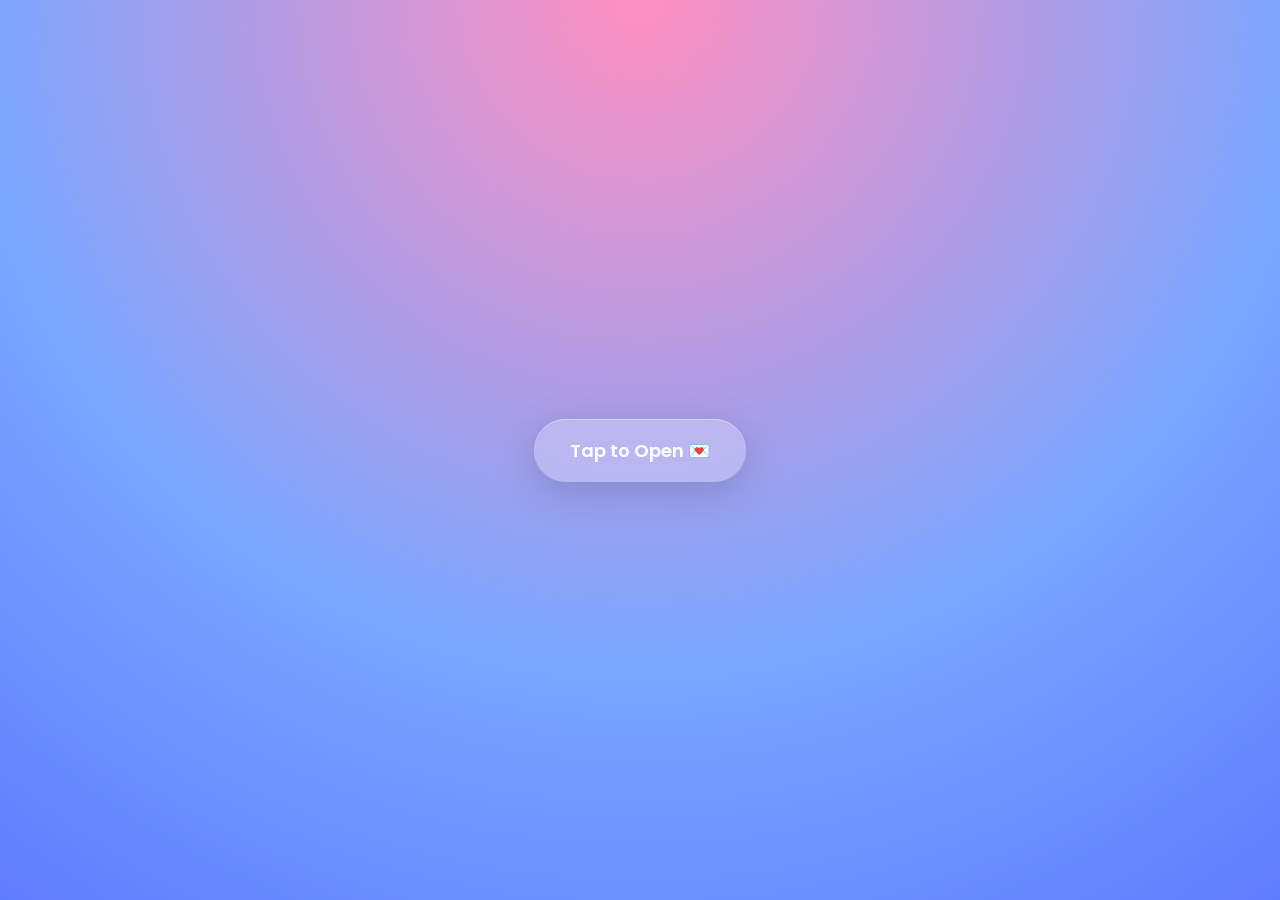
==== index.html @ f94623b6 "Update index.html" ====
<!DOCTYPE html>
<html lang="en">
<head>
<meta charset="UTF-8">
<meta name="viewport" content="width=device-width, initial-scale=1, maximum-scale=1, user-scalable=0, viewport-fit=cover">
<meta name="apple-mobile-web-app-capable" content="yes">
<meta name="apple-mobile-web-app-status-bar-style" content="black-translucent">
<title>Bridal Shower 🎀</title>
<link href="https://fonts.googleapis.com/css2?family=Playfair+Display:wght@400;700&family=Poppins:wght@300;400;600;700&display=swap" rel="stylesheet">
<style>
* { box-sizing: border-box; -webkit-tap-highlight-color: transparent; }

html, body { 
  margin: 0; height: 100%; 
  font-family: 'Poppins', -apple-system, BlinkMacSystemFont, "Apple Color Emoji", "Segoe UI Emoji", sans-serif; 
  overscroll-behavior-y: none; user-select: none; -webkit-user-select: none;
}

body { background: radial-gradient(circle at top, #ff8fc0, #7aa6ff 60%, #5f7cff); }

.phone { width: 100%; max-width: 420px; margin: auto; height: 100dvh; position: relative; overflow: hidden; display: flex; flex-direction: column; }

.emoji { font-family: "Apple Color Emoji", "Segoe UI Emoji", "Noto Color Emoji", sans-serif; }

/* --- INTRO OVERLAY --- */
#intro-overlay {
  position: fixed; top: 0; left: 0; width: 100%; height: 100%; background: radial-gradient(circle at top, #ff8fc0, #7aa6ff 60%, #5f7cff);
  z-index: 9999; display: flex; flex-direction: column; align-items: center; justify-content: center; transition: opacity 0.6s ease, transform 0.6s ease; cursor: pointer;
}
.intro-btn { background: rgba(255, 255, 255, 0.25); backdrop-filter: blur(20px); padding: 18px 36px; border-radius: 40px; color: white; font-size: 18px; font-weight: 600; box-shadow: 0 10px 40px rgba(0,0,0,0.15), inset 0 1px 0 rgba(255,255,255,0.4); animation: pulse 2s infinite; }
@keyframes pulse { 0% { transform: scale(1); } 50% { transform: scale(1.05); } 100% { transform: scale(1); } }

/* --- DYNAMIC ISLAND --- */
.island {
  position: absolute; top: max(12px, env(safe-area-inset-top)); left: 50%; transform: translateX(-50%); width: 120px; height: 34px;
  background: #000; border-radius: 17px; color: #fff; display: flex; align-items: center; justify-content: center; z-index: 100;
  box-shadow: 0 10px 30px rgba(0,0,0,.4); cursor: pointer;
  transition: width 0.5s cubic-bezier(0.2, 0.8, 0.2, 1), height 0.5s cubic-bezier(0.2, 0.8, 0.2, 1), border-radius 0.5s cubic-bezier(0.2, 0.8, 0.2, 1); overflow: hidden;
}
.island:active { transform: translateX(-50%) scale(0.97); }
.island.playing { width: 290px; height: 64px; border-radius: 32px; }

.island-compact { position: absolute; display: flex; align-items: center; font-size: 13px; white-space: nowrap; transition: opacity 0.2s ease; }
.island.playing .island-compact { opacity: 0; pointer-events: none; }

.island-expanded { position: absolute; width: 100%; height: 100%; display: flex; align-items: center; justify-content: space-between; padding: 0 16px; opacity: 0; pointer-events: none; transition: opacity 0.2s ease; }
.island.playing .island-expanded { opacity: 1; pointer-events: auto; transition: opacity 0.4s ease 0.2s; }

.meta-left { display: flex; align-items: center; gap: 12px; overflow: hidden; }

/* Image Containers - Display set by children */
.album-art { width: 32px; height: 32px; border-radius: 8px; flex-shrink: 0; background-color: rgba(255,255,255,0.1); overflow: hidden; }
.am-queue-art { width: 44px; height: 44px; border-radius: 6px; flex-shrink: 0; background-color: rgba(255,255,255,0.1); overflow: hidden; }

.meta-text { display: flex; flex-direction: column; align-items: flex-start; white-space: nowrap; overflow: hidden;}
.meta-title { font-size: 13px; font-weight: 600; line-height: 1.2; text-overflow: ellipsis; overflow: hidden; width: 150px;}
.meta-artist { font-size: 11px; color: #aaa; line-height: 1.2; margin-top: 2px;}

.eq { display: flex; gap: 3px; height: 14px; align-items: flex-end; }
.eq span { width: 3px; background: #ff8fc0; border-radius: 2px; animation: bounce 0.5s infinite alternate ease-in; }
.eq span:nth-child(1) { animation-delay: 0.1s; height: 60%; } .eq span:nth-child(2) { animation-delay: 0.3s; height: 100%; } .eq span:nth-child(3) { animation-delay: 0.0s; height: 80%; }
@keyframes bounce { to { height: 20%; } }

/* --- VIEWS LOGIC --- */
.view { display: none; flex-direction: column; height: 100%; flex: 1; animation: fadeView 0.3s ease-out forwards; }
.view.active { display: flex; }
@keyframes fadeView { from { opacity: 0; transform: translateY(10px); } to { opacity: 1; transform: translateY(0); } }

/* HERO & SHEET */
.hero { padding: max(80px, calc(env(safe-area-inset-top) + 60px)) 24px 24px; color: #fff; flex-shrink: 0; }
.hero h1 { font-family: 'Playfair Display', serif; font-size: clamp(48px, 12vw, 56px); margin: 10px 0; }
.badge { background: rgba(255,255,255,.2); backdrop-filter: blur(10px); padding: 6px 14px; border-radius: 20px; font-size: 12px; display: inline-block; }
.subtitle { opacity: .9; }

.sheet {
  background: rgba(255,255,255,.9); backdrop-filter: blur(30px); border-radius: 32px 32px 0 0;
  padding: 20px; margin-top: 10px; box-shadow: 0 -10px 40px rgba(0,0,0,.15), inset 0 1px 0 rgba(255,255,255,.6);
  flex: 1; overflow-y: auto; -webkit-overflow-scrolling: touch; padding-bottom: calc(110px + env(safe-area-inset-bottom));
}

/* UI COMPONENTS */
.card { background: rgba(255,255,255,.9); border-radius: 22px; padding: 16px; margin-bottom: 14px; display: flex; gap: 14px; align-items: center; box-shadow: 0 6px 20px rgba(0,0,0,.08), inset 0 1px 0 rgba(255,255,255,.7); cursor: pointer; }
.card:active { transform: scale(0.98); }
.card-column { flex-direction: column; align-items: flex-start; gap: 8px; cursor: default; } .card-column:active { transform: none; }
.icon { width: 50px; height: 50px; border-radius: 16px; display: flex; align-items: center; justify-content: center; box-shadow: 0 4px 10px rgba(0,0,0,.1); font-size: 20px; flex-shrink: 0; }
.date { background: #ffd6e0; } .time { background: #ffe9a8; } .location { background: #d6ffe0; } .dress { background: #e0d6ff; } .gift { background: #ffebd6; } .qris-icon { background: #e0f7fa; } .photo { background: #e6f2ff; }
.card-title { font-size: 11px; color: #888; letter-spacing: .5px; margin-bottom: 2px; text-transform: uppercase; }
.card-main { font-weight: 600; }
.section-title { margin-top: 24px; font-size: 11px; color: #aaa; letter-spacing: 1px; font-weight: 600; text-transform: uppercase; }
.host-card { background: #faf2f8; border: 1px solid #f6e6f0; border-radius: 22px; padding: 16px; margin-top: 10px; display: flex; gap: 14px; align-items: center; cursor: default; } .host-card:active { transform: none; }
.avatar-group { display: flex; flex-shrink: 0; }
.avatar { width: 44px; height: 44px; border-radius: 50%; border: 3px solid #fff; display: flex; align-items: center; justify-content: center; color: #fff; font-weight: bold; font-size: 18px; box-shadow: 0 4px 10px rgba(0,0,0,.05); }
.avatar:not(:first-child) { margin-left: -14px; } .bg-pink { background: #ff76ac; } .bg-blue { background: #5abafc; } .bg-yellow { background: #ffca58; }
.rsvp-card { background: #351f44; border-radius: 22px; padding: 16px; margin-top: 14px; display: flex; justify-content: space-between; align-items: center; box-shadow: 0 8px 20px rgba(53,31,68,.3); cursor: pointer; transition: transform 0.2s; } .rsvp-card:active { transform: scale(0.97); }
.rsvp-icon { width: 50px; height: 50px; border-radius: 16px; background: linear-gradient(135deg, #ff6b9e, #c660f9); display: flex; align-items: center; justify-content: center; font-size: 24px; box-shadow: 0 4px 10px rgba(0,0,0,.15); flex-shrink: 0; }
.chevron { color: #837292; font-size: 20px; padding-left: 8px; }
.input-field { width: 100%; padding: 14px; border-radius: 14px; border: 1px solid #eee; background: #f9f9f9; margin-bottom: 10px; font-family: inherit; font-size: 14px; }
.btn-primary { width: 100%; padding: 16px; border-radius: 16px; background: linear-gradient(135deg, #ff6b9e, #c660f9); color: white; font-weight: 600; border: none; font-size: 14px; cursor: pointer; box-shadow: 0 4px 15px rgba(255, 107, 158, 0.4); margin-top: 10px; transition: 0.2s; }
.btn-primary:active { transform: scale(0.97); } .btn-primary:disabled { opacity: 0.7; pointer-events: none; }

/* --- IOS 26 WIDGET COUNTDOWN --- */
.count-widget {
  background: rgba(255, 255, 255, 0.75);
  backdrop-filter: blur(20px);
  -webkit-backdrop-filter: blur(20px);
  border-radius: 24px;
  padding: 20px;
  box-shadow: 0 8px 30px rgba(0, 0, 0, 0.04), inset 0 1px 0 rgba(255, 255, 255, 0.8);
  margin-bottom: 14px;
}
.count-row { display: flex; justify-content: center; align-items: center; margin-top: 14px; gap: 4px; }
.count-box { flex: 1; text-align: center; display: flex; flex-direction: column; align-items: center; }
.count-num { 
  font-size: clamp(24px, 8vw, 32px); font-weight: 700; color: #1c1c1e; 
  font-variant-numeric: tabular-nums; line-height: 1; margin-bottom: 6px; 
  font-family: -apple-system, BlinkMacSystemFont, "SF Pro Display", sans-serif; 
}
.count-label { font-size: 10px; font-weight: 600; color: #8e8e93; text-transform: uppercase; letter-spacing: 0.5px; }
.count-colon { font-size: 20px; font-weight: 600; color: #c7c7cc; margin: 0 2px; padding-bottom: 14px; }

/* QRIS MODAL */
.modal { position: fixed; top: 0; left: 0; width: 100%; height: 100%; background: rgba(0,0,0,0.4); backdrop-filter: blur(8px); z-index: 9998; display: flex; align-items: center; justify-content: center; opacity: 0; pointer-events: none; transition: 0.3s ease; }
.modal.show { opacity: 1; pointer-events: auto; }
.modal-content { background: #fff; width: 85%; max-width: 360px; border-radius: 28px; padding: 24px; text-align: center; position: relative; transform: scale(0.9); transition: 0.3s cubic-bezier(0.4, 0, 0.2, 1); box-shadow: 0 20px 40px rgba(0,0,0,0.2), 0 0 0 4px rgba(198, 96, 249, 0.3); }
.modal.show .modal-content { transform: scale(1); }
.close-btn { position: absolute; top: 16px; right: 16px; color: #666; font-size: 12px; cursor: pointer; display: flex; align-items: center; gap: 4px; }
.modal-img { width: 100%; border-radius: 12px; margin-top: 16px; box-shadow: 0 4px 10px rgba(0,0,0,0.05); }

/* --- APPLE MUSIC PLAYER UI STYLES --- */
#view-4 .sheet { 
  border-radius: 0; margin-top: 0; background: linear-gradient(to bottom, #4a1f33, #2b111c);
  color: #fff; padding: max(60px, calc(env(safe-area-inset-top) + 40px)) 30px 140px; box-shadow: none;
}
.am-drag-handle { width: 36px; height: 5px; background: rgba(255,255,255,0.3); border-radius: 3px; margin: 0 auto 30px; }

/* Main Player Art Container */
.am-art-container { width: 100%; aspect-ratio: 1; border-radius: 12px; background-color: rgba(255,255,255,0.1); box-shadow: 0 20px 50px rgba(0,0,0,0.4); transition: transform 0.6s cubic-bezier(0.2, 0.8, 0.2, 1); margin-bottom: 40px; overflow: hidden;}
.am-art-container.paused { transform: scale(0.82); box-shadow: 0 10px 20px rgba(0,0,0,0.2); }

/* Injected image styling */
.cover-img { width: 100%; height: 100%; object-fit: cover; pointer-events: none; border-radius: inherit; }

.am-info-row { display: flex; justify-content: space-between; align-items: center; margin-bottom: 30px; }
.am-text-left { display: flex; flex-direction: column; overflow: hidden; }
.am-title { font-size: 22px; font-weight: 700; color: #fff; white-space: nowrap; text-overflow: ellipsis; overflow: hidden; letter-spacing: -0.5px; }
.am-artist { font-size: 18px; color: rgba(255,255,255,0.7); font-weight: 400; margin-top: 2px;}
.am-action-right { display: flex; gap: 16px; align-items: center; }
.am-icon-btn { background: rgba(255,255,255,0.15); border: none; border-radius: 50%; width: 28px; height: 28px; color: #fff; display: flex; align-items: center; justify-content: center; cursor: pointer; padding: 0; font-size: 14px;}
.am-icon-btn-plain { background: none; border: none; color: rgba(255,255,255,0.8); font-size: 22px; cursor: pointer; padding: 0;}

.am-scrubber-container { margin-bottom: 40px; }
.am-progress { width: 100%; height: 5px; background: rgba(255,255,255,0.2); border-radius: 3px; position: relative; overflow: hidden; }
.am-progress-fill { position: absolute; top: 0; left: 0; height: 100%; width: 0%; background: rgba(255,255,255,0.9); border-radius: 3px; transition: width 0.1s linear; }
.am-times { display: flex; justify-content: space-between; align-items: center; font-size: 11px; color: rgba(255,255,255,0.5); font-weight: 600; margin-top: 8px;}

.am-controls { display: flex; align-items: center; justify-content: center; gap: 50px; margin-bottom: 40px;}
.am-btn { background: none; border: none; font-size: 38px; color: #fff; cursor: pointer; transition: 0.2s; padding: 0;}
.am-btn:active { transform: scale(0.8); opacity: 0.5; }
.am-btn-play { font-size: 48px; }

.am-volume { display: flex; align-items: center; gap: 12px; color: rgba(255,255,255,0.5); font-size: 12px; margin-bottom: 30px;}
.am-vol-bar { flex: 1; height: 4px; background: rgba(255,255,255,0.2); border-radius: 2px; overflow: hidden; }
.am-vol-fill { width: 70%; height: 100%; background: #fff; border-radius: 2px; }
.am-bottom-icons { display: flex; justify-content: space-between; padding: 0 20px; color: rgba(255,255,255,0.6); font-size: 18px; margin-bottom: 12px;}
.am-device-text { text-align: center; font-size: 10px; color: rgba(255,255,255,0.5); font-weight: 600; text-transform: uppercase; letter-spacing: 0.5px;}

.am-queue-header { display: flex; justify-content: space-between; align-items: center; margin-top: 40px; margin-bottom: 14px; cursor: pointer; padding: 10px 0; }
.am-queue-title { font-size: 18px; font-weight: 700; color: #fff; margin: 0;}
.am-queue-list { display: flex; flex-direction: column; gap: 10px; max-height: 1500px; opacity: 1; transition: all 0.4s ease; overflow: hidden; }
.am-queue-list.collapsed { max-height: 0; opacity: 0; margin: 0; }
.am-queue-item { display: flex; align-items: center; gap: 14px; padding: 10px; border-radius: 12px; transition: 0.2s; cursor: pointer; background: rgba(255,255,255,0.05);}
.am-queue-item:active { transform: scale(0.98); }
.am-queue-item.active { background: rgba(255,255,255,0.15); }

.am-queue-text { flex: 1; display: flex; flex-direction: column; }
.am-queue-title-text { font-size: 14px; font-weight: 600; color: #fff; }
.am-queue-artist-text { font-size: 12px; color: rgba(255,255,255,0.6); }

/* NAV */
.nav { position: absolute; bottom: max(14px, env(safe-area-inset-bottom)); width: 100%; display: flex; justify-content: center; z-index: 20; }
.pill { width: 92%; height: 74px; background: rgba(255,255,255,.85); backdrop-filter: blur(40px); border-radius: 40px; display: flex; align-items: center; justify-content: space-around; box-shadow: 0 12px 30px rgba(0,0,0,.25), inset 0 1px 0 rgba(255,255,255,.6); }
.item { font-size: 10px; text-align: center; opacity: .5; transition: .2s; cursor: pointer; padding: 10px; flex: 1; color: #2b1b3d;}
.item .emoji { font-size: 22px; display: inline-block; margin-bottom: 4px; }
.item.active { opacity: 1; font-weight: 600; transform: translateY(-2px); }
</style>
</head>
<body>

<div id="intro-overlay">
  <div class="intro-btn">Tap to Open <span class="emoji">💌</span></div>
</div>

<div class="phone">

  <div class="island" id="audioToggle">
    <div class="island-compact">
      <span class="emoji compact-icon" style="margin-right:6px">🎵</span>
      <span class="compact-text">Play Music</span>
    </div>
    <div class="island-expanded">
      <div class="meta-left">
        <div class="album-art" id="islandArt"></div>
        <div class="meta-text">
          <span class="meta-title" id="islandTitle">They Wanna F**k</span>
          <span class="meta-artist" id="islandArtist">Kim Petras</span>
        </div>
      </div>
      <div class="eq"><span></span><span></span><span></span></div>
    </div>
  </div>

  <div class="view active" id="view-0">
    <div class="hero">
      <div class="badge"><span class="emoji">💛</span> BRIDAL SHOWER</div>
      <h1 style="margin-top: 10px;">Marella</h1>
      <div class="subtitle">— the bride-to-be <span class="emoji">💍</span> —</div>
    </div>
    <div class="sheet">
      <div class="card" style="cursor: default;">
        <div class="icon date"><span class="emoji">📅</span></div>
        <div><div class="card-title">DATE</div><div class="card-main">Sunday, April 19th 2026</div></div>
      </div>
      <div class="card" style="cursor: default;">
        <div class="icon time"><span class="emoji">⏰</span></div>
        <div><div class="card-title">TIME</div><div class="card-main">12:00 PM</div></div>
      </div>
      
      <div class="count-widget">
        <div class="card-title"><span class="emoji">⏳</span> COUNTDOWN</div>
        <div class="count-row">
          <div class="count-box"><div class="count-num" id="d">00</div><div class="count-label">Days</div></div>
          <div class="count-colon">:</div>
          <div class="count-box"><div class="count-num" id="h">00</div><div class="count-label">Hrs</div></div>
          <div class="count-colon">:</div>
          <div class="count-box"><div class="count-num" id="m">00</div><div class="count-label">Min</div></div>
          <div class="count-colon">:</div>
          <div class="count-box"><div class="count-num" id="s">00</div><div class="count-label">Sec</div></div>
        </div>
      </div>

      <div class="section-title">Hosted with love by</div>
      <div class="host-card">
        <div class="avatar-group"><div class="avatar bg-pink">R</div><div class="avatar bg-blue">D</div><div class="avatar bg-yellow">T</div></div>
        <div><div class="card-title">YOUR HOSTS</div><div class="card-main" style="color: #2b1b3d;">Rayhan, Denisa & Thalita</div></div>
      </div>
      <div class="rsvp-card" id="homeRsvpBtn">
        <div style="display:flex; gap:14px; align-items:center;">
          <div class="rsvp-icon"><span class="emoji">💌</span></div>
          <div><div class="card-title" style="color: #a48bb5;">RSVP</div><div class="card-main" style="color: #fff;">Click here to RSVP!</div></div>
        </div>
        <div class="chevron">›</div>
      </div>
    </div>
  </div>

  <div class="view" id="view-1">
    <div class="hero">
      <div class="badge"><span class="emoji">🎉</span> THE EVENT</div>
      <h1 style="margin-top: 10px; font-size: 42px;">Celebrate</h1>
      <div class="subtitle">Food, drinks, and good company</div>
    </div>
    <div class="sheet">
      <div class="card" style="cursor: default;">
        <div class="icon location"><span class="emoji">📍</span></div>
        <div><div class="card-title">LOCATION</div><div class="card-main">To be disclosed <span class="emoji">😉</span></div></div>
      </div>
      <div class="card" style="cursor: default;">
        <div class="icon dress"><span class="emoji">👗</span></div>
        <div><div class="card-title">DRESS CODE</div><div class="card-main">To be announced <span class="emoji">⏳</span></div></div>
      </div>
      
      <div class="card" onclick="window.open('https://www.icloud.com/sharedalbum/#B2EGI9HKKPhidT8', '_blank')">
        <div class="icon photo"><span class="emoji">📸</span></div>
        <div style="flex:1;">
          <div class="card-title">MEMORIES</div>
          <div class="card-main">Shared Album</div>
          <div style="font-size: 11px; color: #888; margin-top: 2px;">Tap to view or upload photos!</div>
        </div>
        <div class="chevron">›</div>
      </div>

    </div>
  </div>

  <div class="view" id="view-2">
    <div class="hero">
      <div class="badge"><span class="emoji">💌</span> YOU'RE INVITED</div>
      <h1 style="margin-top: 10px; font-size: 42px;">RSVP</h1>
      <div class="subtitle">Please respond by Friday, April 17th</div>
    </div>
    <div class="sheet">
      <div class="card card-column">
        <div class="card-title" style="margin-top: 5px;">GUEST INFORMATION</div>
        <input type="text" id="rsvpName" class="input-field" placeholder="First & Last Name">
        <input type="email" id="rsvpEmail" class="input-field" placeholder="Email Address">
      </div>
      <div class="card card-column">
        <div class="card-title" style="margin-top: 5px;">CAN YOU MAKE IT?</div>
        <div id="rsvpMessage" style="font-size: 13px; font-weight: 600; color: #2b1b3d; text-align: center; width: 100%; display: none; padding: 10px 0;"></div>
        <button id="btnYes" class="btn-primary" style="background: #2b1b3d;">Yes, I wouldn't miss it! 🥂</button>
        <button id="btnNo" class="btn-primary" style="background: #f1f1f1; color: #888; box-shadow: none;">No, I can't make it 😔</button>
      </div>
    </div>
  </div>

  <div class="view" id="view-3">
    <div class="hero">
      <div class="badge"><span class="emoji">🎁</span> WISHLIST</div>
      <h1 style="margin-top: 10px; font-size: 42px;">Gifts</h1>
      <div class="subtitle">Your presence is enough!</div>
    </div>
    <div class="sheet">
      <div style="text-align: center; padding: 20px 10px; color: #666; font-size: 14px;">
        <span class="emoji" style="font-size: 40px; display: block; margin-bottom: 10px;">🛍️</span>
        Your presence at the shower is the greatest gift we could ask for! But if you wish to honor Marella with a gift, she has wishlists set up at the following stores:
      </div>
      <div class="card"><div class="icon gift"><span class="emoji">🛒</span></div><div style="flex:1;"><div class="card-main">Shopee Wishlist</div></div><div class="chevron">›</div></div>
      <div class="card"><div class="icon gift"><span class="emoji">📦</span></div><div style="flex:1;"><div class="card-main">TikTok Shop Wishlist</div></div><div class="chevron">›</div></div>
      <div class="card" id="qrisBtn"><div class="icon qris-icon"><span class="emoji">📱</span></div><div style="flex:1;"><div class="card-main">QRIS Transfer</div><div style="font-size: 11px; color: #888; margin-top: 2px;">Tap to view QR Code</div></div><div class="chevron">›</div></div>
    </div>
  </div>

  <div class="view" id="view-4">
    <div class="sheet">
      <div class="am-drag-handle"></div>
      
      <div class="am-art-container paused" id="amArtContainer">
        </div>

      <div class="am-info-row">
        <div class="am-text-left">
          <div class="am-title" id="amTitle">They Wanna F**k</div>
          <div class="am-artist" id="amArtist">Kim Petras</div>
        </div>
       <div class="am-action-right">
          <button class="am-icon-btn" id="btnStar"><span class="emoji">☆</span></button>
          <button class="am-icon-btn-plain" id="btnMore"><span class="emoji">⋯</span></button>
        </div>
      </div>

      <div class="am-scrubber-container" id="amScrubber" style="cursor: pointer;">
        <div class="am-progress">
          <div class="am-progress-fill" id="amProgress"></div>
        </div>
        <div class="am-times">
          <span id="timeCurrent">0:00</span>
          <span id="timeTotal">-0:00</span>
        </div>
      </div>

      <div class="am-controls">
        <button class="am-btn" id="btnPrev">⏮</button>
        <button class="am-btn am-btn-play" id="btnPlayPause"><span id="iconPlayPause">▶</span></button>
        <button class="am-btn" id="btnNext">⏭</button>
      </div>

      <div class="am-volume">
        <span class="emoji" style="font-size:14px">🔈</span>
        <div class="am-vol-bar"><div class="am-vol-fill"></div></div>
        <span class="emoji" style="font-size:18px">🔊</span>
      </div>

      <div class="am-bottom-icons">
        <span class="emoji" id="btnLyrics" style="cursor: pointer;">💬</span>
        <span class="emoji" id="btnRadio" style="cursor: pointer;">📻</span>
        <span class="emoji" id="btnQueueIcon" style="cursor: pointer;">≣</span>
      </div>
      <div class="am-device-text">DJ Marella's Playlist</div>

      <div class="am-queue-header" id="btnQueueHeader">
        <h3 class="am-queue-title">Up Next</h3>
        <span id="queueChevron" style="color: rgba(255,255,255,0.5); font-size: 14px;">▼</span>
      </div>
      <div class="am-queue-list collapsed" id="queueList">
        </div>

    </div>
  </div>

  <div class="nav">
    <div class="pill">
      <div class="item active" data-target="0"><span class="emoji">🏠</span><br>Home</div>
      <div class="item" data-target="1"><span class="emoji">🎉</span><br>Event</div>
      <div class="item" data-target="2"><span class="emoji">💌</span><br>RSVP</div>
      <div class="item" data-target="3"><span class="emoji">🎁</span><br>Gifts</div>
      <div class="item" data-target="4"><span class="emoji">🎵</span><br>Music</div>
    </div>
  </div>

  <div id="qris-modal" class="modal">
    <div class="modal-content">
      <div class="close-btn" id="closeQrisBtn">Close <span>ⓧ</span></div>
      <div class="rsvp-icon" style="margin: 0 auto 12px; width: 44px; height: 44px; font-size: 20px;"><span class="emoji">💖</span></div>
      <h2 style="margin: 0 0 6px; font-size: 18px; color: #2b1b3d;">QRIS Transfer</h2>
      <p style="margin: 0; font-size: 12px; color: #666;">Scan or save the QRIS code below to make a contribution.</p>
      <img src="https://file.garden/ad-wGPVIV3ilAD_L/Bridal%20Arell/pic/WhatsApp%20Image%202026-04-15%20at%2014.03.22.jpeg" alt="QRIS Code" class="modal-img">
    </div>
  </div>

</div>

<audio id="bgm" preload="auto"></audio>

<script>
// ==========================================
// --- MUSIC PLAYER & QUEUE LOGIC ---
// ==========================================

const kimPetrasImgURL = "https://i.discogs.com/iDn6Q8F8wVo2bAn88dmxM4xhVPMKiW_gNBp7oBdAOTA/rs:fit/g:sm/q:90/h:520/w:600/czM6Ly9kaXNjb2dz/LWRhdGFiYXNlLWlt/YWdlcy9SLTI2NjU3/NzMyLTE2ODA3MDQz/NDYtOTQxMy5qcGVn.jpeg"; 
const cupcakkeImgURL = "https://cdn-images.dzcdn.net/images/cover/1201b401ce5b34210eb9f61adaf9dd58/1900x1900-000000-80-0-0.jpg"; 
const coconutsImgURL = "https://upload.wikimedia.org/wikipedia/en/a/a8/Kim_Petras_-_Coconuts.png";
const BestFriendImgURL = "https://file.garden/ad-wGPVIV3ilAD_L/Bridal%20Arell/pic/IMG_8083.jpeg";
const ShortandSweetImgURL = "https://file.garden/ad-wGPVIV3ilAD_L/Bridal%20Arell/IMG_8087.jpeg";
const ArianaImgURL = "https://file.garden/ad-wGPVIV3ilAD_L/Bridal%20Arell/IMG_8086.jpeg";

const playlist = [
  { title: "Espresso", artist: "Sabrina Carpenter", src: "https://file.garden/ad-wGPVIV3ilAD_L/Bridal%20Arell/Sabrina%20Carpenter%20%E2%80%93%20Espresso.mp3", emoji: "💦", fallbackBg: "linear-gradient(135deg, #ff8fc0, #7aa6ff)", imgUrl: ShortandSweetURL },
  { title: "Please, Please, Please", artist: "Sabrina Carpenter", src: "https://file.garden/ad-wGPVIV3ilAD_L/Bridal%20Arell/Sabrina%20Carpenter%20%E2%80%93%20Please%20Please%20Please.mp3", emoji: "💦", fallbackBg: "linear-gradient(135deg, #ff8fc0, #7aa6ff)", imgUrl: ShortandSweetURL },
  { title: "They Wanna Fuck", artist: "Kim Petras", src: "https://file.garden/ad-wGPVIV3ilAD_L/Bridal%20Arell/Kim%20Petras%20%E2%80%93%20They%20Wanna%20Fuck.mp3", emoji: "💦", fallbackBg: "linear-gradient(135deg, #ff8fc0, #7aa6ff)", imgUrl: kimPetrasImgURL },
  { title: "34+35", artist: "Ariana Grande", src: "https://file.garden/ad-wGPVIV3ilAD_L/Bridal%20Arell/Ariana%20Grande%20%E2%80%93%2034%2B35.mp3", emoji: "💦", fallbackBg: "linear-gradient(135deg, #ff8fc0, #7aa6ff)", imgUrl: ArianaImgURL },
  // 👇 IF THIS DOESN'T PLAY, PASTE YOUR NEW AUDIO LINK BELOW 👇
  { title: "Treat Me Like a Slut", artist: "Kim Petras", src: "https://file.garden/ad-wGPVIV3ilAD_L/Bridal%20Arell/2-Kim-Petras-Treat-Me-Like-A-Slut-MIHVMQ.mp3", emoji: "🔥", fallbackBg: "linear-gradient(135deg, #ff5e62, #ff9966)", imgUrl: kimPetrasImgURL },
  { title: "Tears", artist: "Sabrina Carpenter", src: "https://file.garden/ad-wGPVIV3ilAD_L/Bridal%20Arell/Sabrina%20Carpenter%20%E2%80%93%20Tears.mp3", emoji: "🎀", fallbackBg: "linear-gradient(135deg, #ff5e62, #ff9966)", imgUrl: BestFriendImgURL },
  { title: "Juno", artist: "Sabrina Carpenter", src: "https://file.garden/ad-wGPVIV3ilAD_L/Bridal%20Arell/Sabrina%20Carpenter%20%E2%80%93%20Juno.mp3", emoji: "🍰", fallbackBg: "linear-gradient(135deg, #ff5e62, #ff9966)", imgUrl: ShortandSweetImgURL },
  { title: "Throat Goat", artist: "Kim Petras", src: "https://file.garden/ad-wGPVIV3ilAD_L/Bridal%20Arell/5-Kim-Petras-Throat-Goat-VBLX5B.mp3", emoji: "🍆", fallbackBg: "linear-gradient(135deg, #ff5e62, #ff9966)", imgUrl: kimPetrasImgURL },
  { title: "Bed Chem", artist: "Sabrina Carpenter", src: "https://file.garden/ad-wGPVIV3ilAD_L/Bridal%20Arell/Sabrina%20Carpenter%20%E2%80%93%20Bed%20Chem.mp3", emoji: "💧", fallbackBg: "linear-gradient(135deg, #ff5e62, #ff9966)", imgUrl: ShortandSweetImgURL },
  { title: "XXX", artist: "Kim Petras", src: "https://file.garden/ad-wGPVIV3ilAD_L/Bridal%20Arell/3-Kim-Petras-XXX-784R1S.mp3", emoji: "🍌", fallbackBg: "linear-gradient(135deg, #ff5e62, #ff9966)", imgUrl: kimPetrasImgURL },
  { title: "Coconuts", artist: "Kim Petras", src: "https://file.garden/ad-wGPVIV3ilAD_L/Bridal%20Arell/1-Kim-Petras-Coconuts-7U493T.mp3", emoji: "🥥", fallbackBg: "linear-gradient(135deg, #ff5e62, #ff9966)", imgUrl: coconutsImgURL },
  { title: "CPR", artist: "CupcakKe", src: "https://file.garden/ad-wGPVIV3ilAD_L/Bridal%20Arell/3-cupcakKe-Cpr-7ADPAT.mp3", emoji: "🏥", fallbackBg: "linear-gradient(135deg, #ff5e62, #ff9966)", imgUrl: cupcakkeImgURL }
];

for (let i = playlist.length - 1; i > 0; i--) {
  const j = Math.floor(Math.random() * (i + 1));
  [playlist[i], playlist[j]] = [playlist[j], playlist[i]];
}  
  
let currentTrack = 0;
const audio = document.getElementById('bgm');

// Island Elements
const island = document.getElementById('audioToggle');
const islandTitle = document.getElementById('islandTitle');
const islandArtist = document.getElementById('islandArtist');
const islandArt = document.getElementById('islandArt');

// AM Player Elements
const amTitle = document.getElementById('amTitle');
const amArtist = document.getElementById('amArtist');
const amArtContainer = document.getElementById('amArtContainer');
const btnPlayPause = document.getElementById('btnPlayPause');
const iconPlayPause = document.getElementById('iconPlayPause');
const btnNext = document.getElementById('btnNext');
const btnPrev = document.getElementById('btnPrev');
const amProgress = document.getElementById('amProgress');
const timeCurrent = document.getElementById('timeCurrent');
const timeTotal = document.getElementById('timeTotal');
const queueList = document.getElementById('queueList');
const btnQueueHeader = document.getElementById('btnQueueHeader');
const btnQueueIcon = document.getElementById('btnQueueIcon');
const queueChevron = document.getElementById('queueChevron');
const overlay = document.getElementById('intro-overlay');
const btnStar = document.getElementById('btnStar');
const btnMore = document.getElementById('btnMore');
const amScrubber = document.getElementById('amScrubber');
const btnLyrics = document.getElementById('btnLyrics');
const btnRadio = document.getElementById('btnRadio');

function initPlayer() {
  loadTrack(currentTrack);
  renderQueue();
}

// 🛡️ IRONCLAD FALLBACK SYSTEM
function getArtHTML(track, sizePx) {
  if (track.imgUrl) {
    return `
      <img src="${track.imgUrl}" class="cover-img" alt="" onerror="this.style.display='none'; this.nextElementSibling.style.display='flex';">
      <div style="display:none; width:100%; height:100%; background:${track.fallbackBg}; align-items:center; justify-content:center; border-radius:inherit;">
        <span class="emoji" style="font-size:${sizePx}px">${track.emoji}</span>
      </div>
    `;
  } else {
    return `
      <div style="display:flex; width:100%; height:100%; background:${track.fallbackBg}; align-items:center; justify-content:center; border-radius:inherit;">
        <span class="emoji" style="font-size:${sizePx}px">${track.emoji}</span>
      </div>
    `;
  }
}

function loadTrack(index) {
  const track = playlist[index];
  
  // Only change the source if it is actually different 
  if(audio.src !== track.src) {
    audio.src = track.src;
  }
  
  // Update text
  islandTitle.innerText = track.title;
  islandArtist.innerText = track.artist;
  amTitle.innerText = track.title;
  amArtist.innerText = track.artist;

  // Inject HTML structure inside the art containers
  islandArt.innerHTML = getArtHTML(track, 16);
  amArtContainer.innerHTML = getArtHTML(track, 100);
  
  // Reset scrubber UI
  amProgress.style.width = '0%';
  timeCurrent.innerText = '0:00';
  timeTotal.innerText = '-0:00';
  
  updateQueueUI();
}

function playAudioWithCatch() {
  audio.play().catch(e => {
    console.error("Playback failed. The MP3 link might be dead, or Safari blocked it:", e);
  });
}

function togglePlay() {
  if (audio.paused) {
    playAudioWithCatch();
  } else {
    audio.pause();
  }
}

// Toggle Queue Visibility
function toggleQueue() {
  queueList.classList.toggle('collapsed');
  queueChevron.innerText = queueList.classList.contains('collapsed') ? '▼' : '▲';
}
btnQueueHeader.addEventListener('click', toggleQueue);
btnQueueIcon.addEventListener('click', toggleQueue);

// Bind UI strictly to native audio events
audio.addEventListener('play', () => {
  island.classList.add('playing'); 
  amArtContainer.classList.remove('paused');
  iconPlayPause.innerText = "⏸";
});

audio.addEventListener('pause', () => {
  island.classList.remove('playing');
  amArtContainer.classList.add('paused');
  iconPlayPause.innerText = "▶";
});

function nextTrack() {
  currentTrack = (currentTrack + 1) % playlist.length;
  loadTrack(currentTrack);
  playAudioWithCatch();
}

function prevTrack() {
  currentTrack = (currentTrack - 1 + playlist.length) % playlist.length;
  loadTrack(currentTrack);
  playAudioWithCatch();
}

// Event Listeners for Player Controls
btnPlayPause.addEventListener('click', togglePlay);
btnNext.addEventListener('click', nextTrack);
btnPrev.addEventListener('click', prevTrack);
btnStar.addEventListener('click', () => {
  const starSpan = btnStar.querySelector('.emoji');
  if (starSpan.innerText === '☆') {
    starSpan.innerText = '★';
    starSpan.style.color = '#ff8fc0'; 
  } else {
    starSpan.innerText = '☆';
    starSpan.style.color = '#fff';
  }
});

amScrubber.addEventListener('click', (e) => {
  if (audio.duration && !isNaN(audio.duration)) {
    const rect = amScrubber.getBoundingClientRect();
    const percent = (e.clientX - rect.left) / rect.width;
    audio.currentTime = percent * audio.duration;
  }
});

const comingSoonAlert = () => alert("Marella says you should be dancing, not playing with the app! 💃✨");
btnMore.addEventListener('click', comingSoonAlert);
btnLyrics.addEventListener('click', comingSoonAlert);
btnRadio.addEventListener('click', comingSoonAlert);
island.addEventListener('click', (e) => {
  e.stopPropagation(); togglePlay();
});

overlay.addEventListener('click', () => {
  playAudioWithCatch(); 
  overlay.style.opacity = '0';
  overlay.style.transform = 'scale(1.1)'; 
  setTimeout(() => { overlay.style.display = 'none'; }, 600);
});

// Auto-play next track when current finishes
audio.addEventListener('ended', nextTrack);

// Handle duration parsing when song loads
audio.addEventListener('loadedmetadata', () => {
  if (audio.duration && !isNaN(audio.duration)) {
    timeTotal.innerText = "-" + formatTime(audio.duration);
  }
});

// Update Scrubber
audio.addEventListener('timeupdate', () => {
  if (audio.duration && !isNaN(audio.duration)) {
    const percent = (audio.currentTime / audio.duration) * 100;
    amProgress.style.width = percent + '%';
    timeCurrent.innerText = formatTime(audio.currentTime);
    
    // Apple music style negative remaining time
    const remaining = audio.duration - audio.currentTime;
    timeTotal.innerText = "-" + formatTime(remaining);
  }
});

function formatTime(seconds) {
  if(isNaN(seconds)) return "0:00";
  const min = Math.floor(seconds / 60);
  const sec = Math.floor(seconds % 60);
  return `${min}:${sec < 10 ? '0' : ''}${sec}`;
}

// Render the Queue List
function renderQueue() {
  queueList.innerHTML = '';
  playlist.forEach((track, i) => {
    const item = document.createElement('div');
    item.className = `am-queue-item ${i === currentTrack ? 'active' : ''}`;
    
    item.innerHTML = `
      <div class="am-queue-art">
        ${getArtHTML(track, 20)}
      </div>
      <div class="am-queue-text">
        <div class="am-queue-title-text">${track.title}</div>
        <div class="am-queue-artist-text">${track.artist}</div>
      </div>
    `;
    item.addEventListener('click', () => {
      currentTrack = i;
      loadTrack(currentTrack);
      playAudioWithCatch();
    });
    queueList.appendChild(item);
  });
}

function updateQueueUI() {
  const items = queueList.querySelectorAll('.am-queue-item');
  items.forEach((item, i) => {
    if(i === currentTrack) item.classList.add('active');
    else item.classList.remove('active');
  });
}

// Initialize on load
initPlayer();


// ==========================================
// --- NAVIGATION LOGIC ---
// ==========================================
const navItems = document.querySelectorAll('.nav .item');
const views = document.querySelectorAll('.view');
function activateTab(index) {
  navItems.forEach(x => x.classList.remove('active'));
  navItems[index].classList.add('active');
  views.forEach(x => x.classList.remove('active'));
  document.getElementById(`view-${index}`).classList.add('active');
  
  // Hide the dynamic island on the Music tab (index 4)
  if (index === 4) {
    island.style.display = 'none';
  } else {
    island.style.display = 'flex';
  }
}
navItems.forEach((el, index) => el.addEventListener('click', () => activateTab(index)));
document.getElementById('homeRsvpBtn').addEventListener('click', () => activateTab(2));


// ==========================================
// --- QRIS MODAL LOGIC ---
// ==========================================
const qrisBtn = document.getElementById('qrisBtn');
const qrisModal = document.getElementById('qris-modal');
const closeQrisBtn = document.getElementById('closeQrisBtn');
qrisBtn.addEventListener('click', () => qrisModal.classList.add('show'));
closeQrisBtn.addEventListener('click', () => qrisModal.classList.remove('show'));
qrisModal.addEventListener('click', (e) => { if(e.target === qrisModal) qrisModal.classList.remove('show'); });


// ==========================================
// --- GOOGLE SHEETS RSVP LOGIC ---
// ==========================================
const GOOGLE_SCRIPT_URL = "https://script.google.com/macros/s/AKfycbzEHZuI328ORHNOfmKqt3lqhvdPDGiFc_xnkoOikpiQx3djidoL9RUgkG4r9bz26a2gZA/exec"; 
const btnYes = document.getElementById('btnYes');
const btnNo = document.getElementById('btnNo');
const messageEl = document.getElementById('rsvpMessage');
const nameInput = document.getElementById('rsvpName');
const emailInput = document.getElementById('rsvpEmail');

btnYes.addEventListener('click', () => submitRSVP('Attending'));
btnNo.addEventListener('click', () => submitRSVP('Not Attending'));

function submitRSVP(status) {
  const name = nameInput.value.trim();
  const email = emailInput.value.trim();

  if (!name) { alert("Please enter your First & Last name!"); return; }

  btnYes.disabled = true; btnNo.disabled = true;
  messageEl.style.display = 'block'; messageEl.style.color = '#666';
  messageEl.innerText = "Sending RSVP...";

  const payload = { name: name, email: email || "No email provided", status: status };

  fetch(GOOGLE_SCRIPT_URL, {
    method: 'POST', mode: 'no-cors',
    headers: { 'Content-Type': 'application/json' },
    body: JSON.stringify(payload)
  }).then(() => showSuccess(status))
    .catch(() => {
      messageEl.innerText = "Oops, something went wrong. Please try again.";
      messageEl.style.color = "red"; btnYes.disabled = false; btnNo.disabled = false;
  });
}

function showSuccess(status) {
  messageEl.style.color = "#2b1b3d";
  if (status === 'Attending') messageEl.innerText = "Yay! We can't wait to see you! 🎉";
  else messageEl.innerText = "We'll miss you! 🤍";
  nameInput.value = ''; emailInput.value = '';
  setTimeout(() => { btnYes.disabled = false; btnNo.disabled = false; messageEl.style.display = 'none'; }, 3000);
}


// ==========================================
// --- COUNTDOWN LOGIC ---
// ==========================================
const target = new Date("April 19, 2026 12:00:00").getTime();
setInterval(() => {
  const now = Date.now();
  let diff = target - now; if (diff < 0) diff = 0;
  const dEl = document.getElementById('d'); if (!dEl) return;
  
  const d = Math.floor(diff / (1000 * 60 * 60 * 24));
  const h = Math.floor((diff % (1000 * 60 * 60 * 24)) / (1000 * 60 * 60));
  const m = Math.floor((diff % (1000 * 60 * 60)) / (1000 * 60));
  const s = Math.floor((diff % (1000 * 60)) / 1000);

  dEl.innerText = d.toString().padStart(2, '0');
  document.getElementById('h').innerText = h.toString().padStart(2, '0');
  document.getElementById('m').innerText = m.toString().padStart(2, '0');
  document.getElementById('s').innerText = s.toString().padStart(2, '0');
}, 1000);
</script>

</body>
</html>
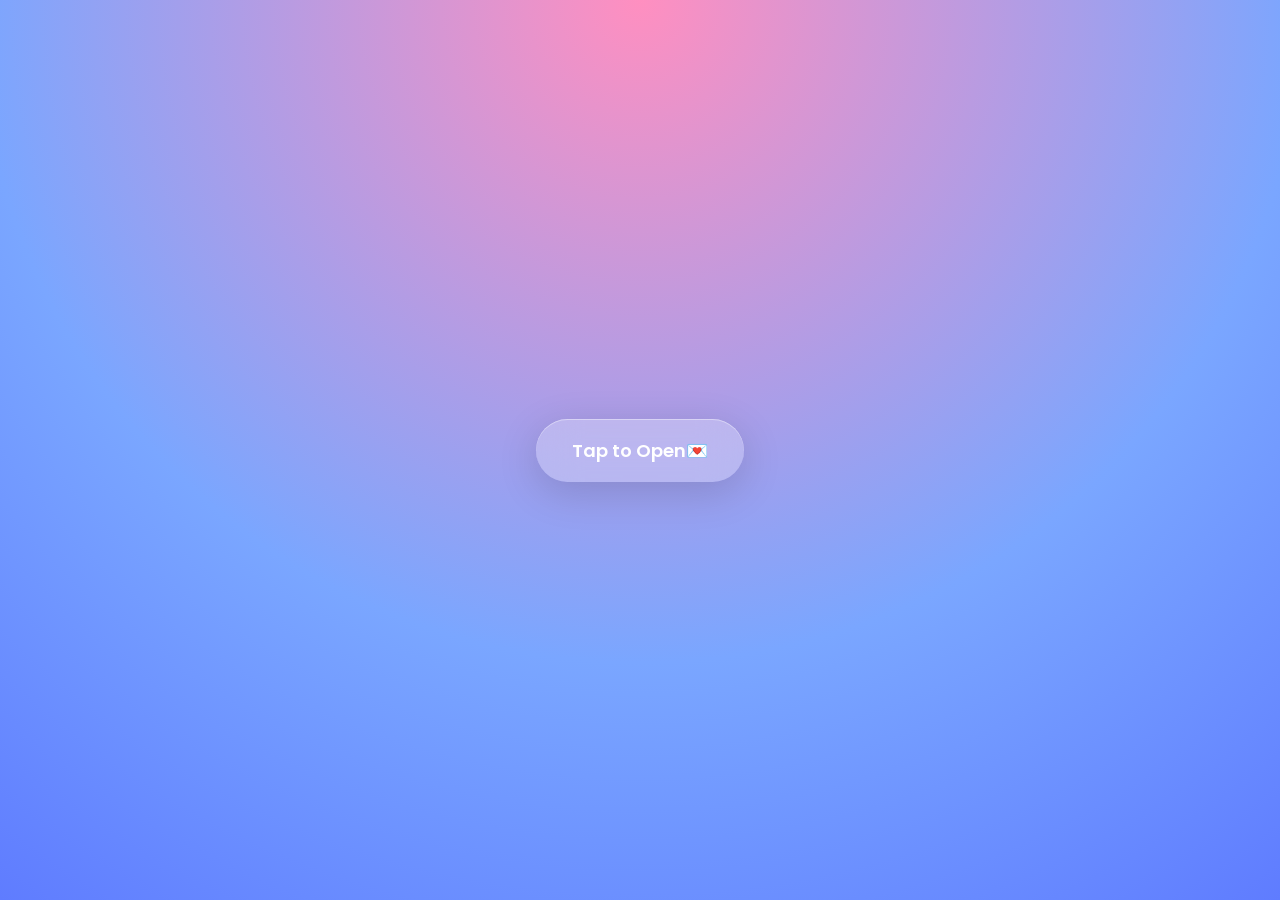
==== commit b7a83b95: "Update index.html" ====
--- a/index.html
+++ b/index.html
@@ -1,769 +1,761 @@
-<!DOCTYPE html>
-<html lang="en">
-<head>
-<meta charset="UTF-8">
-<meta name="viewport" content="width=device-width, initial-scale=1, maximum-scale=1, user-scalable=0, viewport-fit=cover">
-<meta name="apple-mobile-web-app-capable" content="yes">
-<meta name="apple-mobile-web-app-status-bar-style" content="black-translucent">
-<title>Bridal Shower 🎀</title>
-<link href="https://fonts.googleapis.com/css2?family=Playfair+Display:wght@400;700&family=Poppins:wght@300;400;600;700&display=swap" rel="stylesheet">
-<style>
-* { box-sizing: border-box; -webkit-tap-highlight-color: transparent; }
-
-html, body { 
-  margin: 0; height: 100%; 
-  font-family: 'Poppins', -apple-system, BlinkMacSystemFont, "Apple Color Emoji", "Segoe UI Emoji", sans-serif; 
-  overscroll-behavior-y: none; user-select: none; -webkit-user-select: none;
-}
-
-body { background: radial-gradient(circle at top, #ff8fc0, #7aa6ff 60%, #5f7cff); }
-
-.phone { width: 100%; max-width: 420px; margin: auto; height: 100dvh; position: relative; overflow: hidden; display: flex; flex-direction: column; }
-
-.emoji { font-family: "Apple Color Emoji", "Segoe UI Emoji", "Noto Color Emoji", sans-serif; }
-
-/* --- INTRO OVERLAY --- */
-#intro-overlay {
-  position: fixed; top: 0; left: 0; width: 100%; height: 100%; background: radial-gradient(circle at top, #ff8fc0, #7aa6ff 60%, #5f7cff);
-  z-index: 9999; display: flex; flex-direction: column; align-items: center; justify-content: center; transition: opacity 0.6s ease, transform 0.6s ease; cursor: pointer;
-}
-.intro-btn { background: rgba(255, 255, 255, 0.25); backdrop-filter: blur(20px); padding: 18px 36px; border-radius: 40px; color: white; font-size: 18px; font-weight: 600; box-shadow: 0 10px 40px rgba(0,0,0,0.15), inset 0 1px 0 rgba(255,255,255,0.4); animation: pulse 2s infinite; }
-@keyframes pulse { 0% { transform: scale(1); } 50% { transform: scale(1.05); } 100% { transform: scale(1); } }
-
-/* --- DYNAMIC ISLAND --- */
-.island {
-  position: absolute; top: max(12px, env(safe-area-inset-top)); left: 50%; transform: translateX(-50%); width: 120px; height: 34px;
-  background: #000; border-radius: 17px; color: #fff; display: flex; align-items: center; justify-content: center; z-index: 100;
-  box-shadow: 0 10px 30px rgba(0,0,0,.4); cursor: pointer;
-  transition: width 0.5s cubic-bezier(0.2, 0.8, 0.2, 1), height 0.5s cubic-bezier(0.2, 0.8, 0.2, 1), border-radius 0.5s cubic-bezier(0.2, 0.8, 0.2, 1); overflow: hidden;
-}
-.island:active { transform: translateX(-50%) scale(0.97); }
-.island.playing { width: 290px; height: 64px; border-radius: 32px; }
-
-.island-compact { position: absolute; display: flex; align-items: center; font-size: 13px; white-space: nowrap; transition: opacity 0.2s ease; }
-.island.playing .island-compact { opacity: 0; pointer-events: none; }
-
-.island-expanded { position: absolute; width: 100%; height: 100%; display: flex; align-items: center; justify-content: space-between; padding: 0 16px; opacity: 0; pointer-events: none; transition: opacity 0.2s ease; }
-.island.playing .island-expanded { opacity: 1; pointer-events: auto; transition: opacity 0.4s ease 0.2s; }
-
-.meta-left { display: flex; align-items: center; gap: 12px; overflow: hidden; }
-
-/* Image Containers - Display set by children */
-.album-art { width: 32px; height: 32px; border-radius: 8px; flex-shrink: 0; background-color: rgba(255,255,255,0.1); overflow: hidden; }
-.am-queue-art { width: 44px; height: 44px; border-radius: 6px; flex-shrink: 0; background-color: rgba(255,255,255,0.1); overflow: hidden; }
-
-.meta-text { display: flex; flex-direction: column; align-items: flex-start; white-space: nowrap; overflow: hidden;}
-.meta-title { font-size: 13px; font-weight: 600; line-height: 1.2; text-overflow: ellipsis; overflow: hidden; width: 150px;}
-.meta-artist { font-size: 11px; color: #aaa; line-height: 1.2; margin-top: 2px;}
-
-.eq { display: flex; gap: 3px; height: 14px; align-items: flex-end; }
-.eq span { width: 3px; background: #ff8fc0; border-radius: 2px; animation: bounce 0.5s infinite alternate ease-in; }
-.eq span:nth-child(1) { animation-delay: 0.1s; height: 60%; } .eq span:nth-child(2) { animation-delay: 0.3s; height: 100%; } .eq span:nth-child(3) { animation-delay: 0.0s; height: 80%; }
-@keyframes bounce { to { height: 20%; } }
-
-/* --- VIEWS LOGIC --- */
-.view { display: none; flex-direction: column; height: 100%; flex: 1; animation: fadeView 0.3s ease-out forwards; }
-.view.active { display: flex; }
-@keyframes fadeView { from { opacity: 0; transform: translateY(10px); } to { opacity: 1; transform: translateY(0); } }
-
-/* HERO & SHEET */
-.hero { padding: max(80px, calc(env(safe-area-inset-top) + 60px)) 24px 24px; color: #fff; flex-shrink: 0; }
-.hero h1 { font-family: 'Playfair Display', serif; font-size: clamp(48px, 12vw, 56px); margin: 10px 0; }
-.badge { background: rgba(255,255,255,.2); backdrop-filter: blur(10px); padding: 6px 14px; border-radius: 20px; font-size: 12px; display: inline-block; }
-.subtitle { opacity: .9; }
-
-.sheet {
-  background: rgba(255,255,255,.9); backdrop-filter: blur(30px); border-radius: 32px 32px 0 0;
-  padding: 20px; margin-top: 10px; box-shadow: 0 -10px 40px rgba(0,0,0,.15), inset 0 1px 0 rgba(255,255,255,.6);
-  flex: 1; overflow-y: auto; -webkit-overflow-scrolling: touch; padding-bottom: calc(110px + env(safe-area-inset-bottom));
-}
-
-/* UI COMPONENTS */
-.card { background: rgba(255,255,255,.9); border-radius: 22px; padding: 16px; margin-bottom: 14px; display: flex; gap: 14px; align-items: center; box-shadow: 0 6px 20px rgba(0,0,0,.08), inset 0 1px 0 rgba(255,255,255,.7); cursor: pointer; }
-.card:active { transform: scale(0.98); }
-.card-column { flex-direction: column; align-items: flex-start; gap: 8px; cursor: default; } .card-column:active { transform: none; }
-.icon { width: 50px; height: 50px; border-radius: 16px; display: flex; align-items: center; justify-content: center; box-shadow: 0 4px 10px rgba(0,0,0,.1); font-size: 20px; flex-shrink: 0; }
-.date { background: #ffd6e0; } .time { background: #ffe9a8; } .location { background: #d6ffe0; } .dress { background: #e0d6ff; } .gift { background: #ffebd6; } .qris-icon { background: #e0f7fa; } .photo { background: #e6f2ff; }
-.card-title { font-size: 11px; color: #888; letter-spacing: .5px; margin-bottom: 2px; text-transform: uppercase; }
-.card-main { font-weight: 600; }
-.section-title { margin-top: 24px; font-size: 11px; color: #aaa; letter-spacing: 1px; font-weight: 600; text-transform: uppercase; }
-.host-card { background: #faf2f8; border: 1px solid #f6e6f0; border-radius: 22px; padding: 16px; margin-top: 10px; display: flex; gap: 14px; align-items: center; cursor: default; } .host-card:active { transform: none; }
-.avatar-group { display: flex; flex-shrink: 0; }
-.avatar { width: 44px; height: 44px; border-radius: 50%; border: 3px solid #fff; display: flex; align-items: center; justify-content: center; color: #fff; font-weight: bold; font-size: 18px; box-shadow: 0 4px 10px rgba(0,0,0,.05); }
-.avatar:not(:first-child) { margin-left: -14px; } .bg-pink { background: #ff76ac; } .bg-blue { background: #5abafc; } .bg-yellow { background: #ffca58; }
-.rsvp-card { background: #351f44; border-radius: 22px; padding: 16px; margin-top: 14px; display: flex; justify-content: space-between; align-items: center; box-shadow: 0 8px 20px rgba(53,31,68,.3); cursor: pointer; transition: transform 0.2s; } .rsvp-card:active { transform: scale(0.97); }
-.rsvp-icon { width: 50px; height: 50px; border-radius: 16px; background: linear-gradient(135deg, #ff6b9e, #c660f9); display: flex; align-items: center; justify-content: center; font-size: 24px; box-shadow: 0 4px 10px rgba(0,0,0,.15); flex-shrink: 0; }
-.chevron { color: #837292; font-size: 20px; padding-left: 8px; }
-.input-field { width: 100%; padding: 14px; border-radius: 14px; border: 1px solid #eee; background: #f9f9f9; margin-bottom: 10px; font-family: inherit; font-size: 14px; }
-.btn-primary { width: 100%; padding: 16px; border-radius: 16px; background: linear-gradient(135deg, #ff6b9e, #c660f9); color: white; font-weight: 600; border: none; font-size: 14px; cursor: pointer; box-shadow: 0 4px 15px rgba(255, 107, 158, 0.4); margin-top: 10px; transition: 0.2s; }
-.btn-primary:active { transform: scale(0.97); } .btn-primary:disabled { opacity: 0.7; pointer-events: none; }
-
-/* --- IOS 26 WIDGET COUNTDOWN --- */
-.count-widget {
-  background: rgba(255, 255, 255, 0.75);
-  backdrop-filter: blur(20px);
-  -webkit-backdrop-filter: blur(20px);
-  border-radius: 24px;
-  padding: 20px;
-  box-shadow: 0 8px 30px rgba(0, 0, 0, 0.04), inset 0 1px 0 rgba(255, 255, 255, 0.8);
-  margin-bottom: 14px;
-}
-.count-row { display: flex; justify-content: center; align-items: center; margin-top: 14px; gap: 4px; }
-.count-box { flex: 1; text-align: center; display: flex; flex-direction: column; align-items: center; }
-.count-num { 
-  font-size: clamp(24px, 8vw, 32px); font-weight: 700; color: #1c1c1e; 
-  font-variant-numeric: tabular-nums; line-height: 1; margin-bottom: 6px; 
-  font-family: -apple-system, BlinkMacSystemFont, "SF Pro Display", sans-serif; 
-}
-.count-label { font-size: 10px; font-weight: 600; color: #8e8e93; text-transform: uppercase; letter-spacing: 0.5px; }
-.count-colon { font-size: 20px; font-weight: 600; color: #c7c7cc; margin: 0 2px; padding-bottom: 14px; }
-
-/* QRIS MODAL */
-.modal { position: fixed; top: 0; left: 0; width: 100%; height: 100%; background: rgba(0,0,0,0.4); backdrop-filter: blur(8px); z-index: 9998; display: flex; align-items: center; justify-content: center; opacity: 0; pointer-events: none; transition: 0.3s ease; }
-.modal.show { opacity: 1; pointer-events: auto; }
-.modal-content { background: #fff; width: 85%; max-width: 360px; border-radius: 28px; padding: 24px; text-align: center; position: relative; transform: scale(0.9); transition: 0.3s cubic-bezier(0.4, 0, 0.2, 1); box-shadow: 0 20px 40px rgba(0,0,0,0.2), 0 0 0 4px rgba(198, 96, 249, 0.3); }
-.modal.show .modal-content { transform: scale(1); }
-.close-btn { position: absolute; top: 16px; right: 16px; color: #666; font-size: 12px; cursor: pointer; display: flex; align-items: center; gap: 4px; }
-.modal-img { width: 100%; border-radius: 12px; margin-top: 16px; box-shadow: 0 4px 10px rgba(0,0,0,0.05); }
-
-/* --- APPLE MUSIC PLAYER UI STYLES --- */
-#view-4 .sheet { 
-  border-radius: 0; margin-top: 0; background: linear-gradient(to bottom, #4a1f33, #2b111c);
-  color: #fff; padding: max(60px, calc(env(safe-area-inset-top) + 40px)) 30px 140px; box-shadow: none;
-}
-.am-drag-handle { width: 36px; height: 5px; background: rgba(255,255,255,0.3); border-radius: 3px; margin: 0 auto 30px; }
-
-/* Main Player Art Container */
-.am-art-container { width: 100%; aspect-ratio: 1; border-radius: 12px; background-color: rgba(255,255,255,0.1); box-shadow: 0 20px 50px rgba(0,0,0,0.4); transition: transform 0.6s cubic-bezier(0.2, 0.8, 0.2, 1); margin-bottom: 40px; overflow: hidden;}
-.am-art-container.paused { transform: scale(0.82); box-shadow: 0 10px 20px rgba(0,0,0,0.2); }
-
-/* Injected image styling */
-.cover-img { width: 100%; height: 100%; object-fit: cover; pointer-events: none; border-radius: inherit; }
-
-.am-info-row { display: flex; justify-content: space-between; align-items: center; margin-bottom: 30px; }
-.am-text-left { display: flex; flex-direction: column; overflow: hidden; }
-.am-title { font-size: 22px; font-weight: 700; color: #fff; white-space: nowrap; text-overflow: ellipsis; overflow: hidden; letter-spacing: -0.5px; }
-.am-artist { font-size: 18px; color: rgba(255,255,255,0.7); font-weight: 400; margin-top: 2px;}
-.am-action-right { display: flex; gap: 16px; align-items: center; }
-.am-icon-btn { background: rgba(255,255,255,0.15); border: none; border-radius: 50%; width: 28px; height: 28px; color: #fff; display: flex; align-items: center; justify-content: center; cursor: pointer; padding: 0; font-size: 14px;}
-.am-icon-btn-plain { background: none; border: none; color: rgba(255,255,255,0.8); font-size: 22px; cursor: pointer; padding: 0;}
-
-.am-scrubber-container { margin-bottom: 40px; }
-.am-progress { width: 100%; height: 5px; background: rgba(255,255,255,0.2); border-radius: 3px; position: relative; overflow: hidden; }
-.am-progress-fill { position: absolute; top: 0; left: 0; height: 100%; width: 0%; background: rgba(255,255,255,0.9); border-radius: 3px; transition: width 0.1s linear; }
-.am-times { display: flex; justify-content: space-between; align-items: center; font-size: 11px; color: rgba(255,255,255,0.5); font-weight: 600; margin-top: 8px;}
-
-.am-controls { display: flex; align-items: center; justify-content: center; gap: 50px; margin-bottom: 40px;}
-.am-btn { background: none; border: none; font-size: 38px; color: #fff; cursor: pointer; transition: 0.2s; padding: 0;}
-.am-btn:active { transform: scale(0.8); opacity: 0.5; }
-.am-btn-play { font-size: 48px; }
-
-.am-volume { display: flex; align-items: center; gap: 12px; color: rgba(255,255,255,0.5); font-size: 12px; margin-bottom: 30px;}
-.am-vol-bar { flex: 1; height: 4px; background: rgba(255,255,255,0.2); border-radius: 2px; overflow: hidden; }
-.am-vol-fill { width: 70%; height: 100%; background: #fff; border-radius: 2px; }
-.am-bottom-icons { display: flex; justify-content: space-between; padding: 0 20px; color: rgba(255,255,255,0.6); font-size: 18px; margin-bottom: 12px;}
-.am-device-text { text-align: center; font-size: 10px; color: rgba(255,255,255,0.5); font-weight: 600; text-transform: uppercase; letter-spacing: 0.5px;}
-
-.am-queue-header { display: flex; justify-content: space-between; align-items: center; margin-top: 40px; margin-bottom: 14px; cursor: pointer; padding: 10px 0; }
-.am-queue-title { font-size: 18px; font-weight: 700; color: #fff; margin: 0;}
-.am-queue-list { display: flex; flex-direction: column; gap: 10px; max-height: 1500px; opacity: 1; transition: all 0.4s ease; overflow: hidden; }
-.am-queue-list.collapsed { max-height: 0; opacity: 0; margin: 0; }
-.am-queue-item { display: flex; align-items: center; gap: 14px; padding: 10px; border-radius: 12px; transition: 0.2s; cursor: pointer; background: rgba(255,255,255,0.05);}
-.am-queue-item:active { transform: scale(0.98); }
-.am-queue-item.active { background: rgba(255,255,255,0.15); }
-
-.am-queue-text { flex: 1; display: flex; flex-direction: column; }
-.am-queue-title-text { font-size: 14px; font-weight: 600; color: #fff; }
-.am-queue-artist-text { font-size: 12px; color: rgba(255,255,255,0.6); }
-
-/* NAV */
-.nav { position: absolute; bottom: max(14px, env(safe-area-inset-bottom)); width: 100%; display: flex; justify-content: center; z-index: 20; }
-.pill { width: 92%; height: 74px; background: rgba(255,255,255,.85); backdrop-filter: blur(40px); border-radius: 40px; display: flex; align-items: center; justify-content: space-around; box-shadow: 0 12px 30px rgba(0,0,0,.25), inset 0 1px 0 rgba(255,255,255,.6); }
-.item { font-size: 10px; text-align: center; opacity: .5; transition: .2s; cursor: pointer; padding: 10px; flex: 1; color: #2b1b3d;}
-.item .emoji { font-size: 22px; display: inline-block; margin-bottom: 4px; }
-.item.active { opacity: 1; font-weight: 600; transform: translateY(-2px); }
-</style>
-</head>
-<body>
-
-<div id="intro-overlay">
-  <div class="intro-btn">Tap to Open <span class="emoji">💌</span></div>
-</div>
-
-<div class="phone">
-
-  <div class="island" id="audioToggle">
-    <div class="island-compact">
-      <span class="emoji compact-icon" style="margin-right:6px">🎵</span>
-      <span class="compact-text">Play Music</span>
-    </div>
-    <div class="island-expanded">
-      <div class="meta-left">
-        <div class="album-art" id="islandArt"></div>
-        <div class="meta-text">
-          <span class="meta-title" id="islandTitle">They Wanna F**k</span>
-          <span class="meta-artist" id="islandArtist">Kim Petras</span>
-        </div>
-      </div>
-      <div class="eq"><span></span><span></span><span></span></div>
-    </div>
-  </div>
-
-  <div class="view active" id="view-0">
-    <div class="hero">
-      <div class="badge"><span class="emoji">💛</span> BRIDAL SHOWER</div>
-      <h1 style="margin-top: 10px;">Marella</h1>
-      <div class="subtitle">— the bride-to-be <span class="emoji">💍</span> —</div>
-    </div>
-    <div class="sheet">
-      <div class="card" style="cursor: default;">
-        <div class="icon date"><span class="emoji">📅</span></div>
-        <div><div class="card-title">DATE</div><div class="card-main">Sunday, April 19th 2026</div></div>
-      </div>
-      <div class="card" style="cursor: default;">
-        <div class="icon time"><span class="emoji">⏰</span></div>
-        <div><div class="card-title">TIME</div><div class="card-main">12:00 PM</div></div>
-      </div>
-      
-      <div class="count-widget">
-        <div class="card-title"><span class="emoji">⏳</span> COUNTDOWN</div>
-        <div class="count-row">
-          <div class="count-box"><div class="count-num" id="d">00</div><div class="count-label">Days</div></div>
-          <div class="count-colon">:</div>
-          <div class="count-box"><div class="count-num" id="h">00</div><div class="count-label">Hrs</div></div>
-          <div class="count-colon">:</div>
-          <div class="count-box"><div class="count-num" id="m">00</div><div class="count-label">Min</div></div>
-          <div class="count-colon">:</div>
-          <div class="count-box"><div class="count-num" id="s">00</div><div class="count-label">Sec</div></div>
-        </div>
-      </div>
-
-      <div class="section-title">Hosted with love by</div>
-      <div class="host-card">
-        <div class="avatar-group"><div class="avatar bg-pink">R</div><div class="avatar bg-blue">D</div><div class="avatar bg-yellow">T</div></div>
-        <div><div class="card-title">YOUR HOSTS</div><div class="card-main" style="color: #2b1b3d;">Rayhan, Denisa & Thalita</div></div>
-      </div>
-      <div class="rsvp-card" id="homeRsvpBtn">
-        <div style="display:flex; gap:14px; align-items:center;">
-          <div class="rsvp-icon"><span class="emoji">💌</span></div>
-          <div><div class="card-title" style="color: #a48bb5;">RSVP</div><div class="card-main" style="color: #fff;">Click here to RSVP!</div></div>
-        </div>
-        <div class="chevron">›</div>
-      </div>
-    </div>
-  </div>
-
-  <div class="view" id="view-1">
-    <div class="hero">
-      <div class="badge"><span class="emoji">🎉</span> THE EVENT</div>
-      <h1 style="margin-top: 10px; font-size: 42px;">Celebrate</h1>
-      <div class="subtitle">Food, drinks, and good company</div>
-    </div>
-    <div class="sheet">
-      <div class="card" style="cursor: default;">
-        <div class="icon location"><span class="emoji">📍</span></div>
-        <div><div class="card-title">LOCATION</div><div class="card-main">To be disclosed <span class="emoji">😉</span></div></div>
-      </div>
-      <div class="card" style="cursor: default;">
-        <div class="icon dress"><span class="emoji">👗</span></div>
-        <div><div class="card-title">DRESS CODE</div><div class="card-main">To be announced <span class="emoji">⏳</span></div></div>
-      </div>
-      
-      <div class="card" onclick="window.open('https://www.icloud.com/sharedalbum/#B2EGI9HKKPhidT8', '_blank')">
-        <div class="icon photo"><span class="emoji">📸</span></div>
-        <div style="flex:1;">
-          <div class="card-title">MEMORIES</div>
-          <div class="card-main">Shared Album</div>
-          <div style="font-size: 11px; color: #888; margin-top: 2px;">Tap to view or upload photos!</div>
-        </div>
-        <div class="chevron">›</div>
-      </div>
-
-    </div>
-  </div>
-
-  <div class="view" id="view-2">
-    <div class="hero">
-      <div class="badge"><span class="emoji">💌</span> YOU'RE INVITED</div>
-      <h1 style="margin-top: 10px; font-size: 42px;">RSVP</h1>
-      <div class="subtitle">Please respond by Friday, April 17th</div>
-    </div>
-    <div class="sheet">
-      <div class="card card-column">
-        <div class="card-title" style="margin-top: 5px;">GUEST INFORMATION</div>
-        <input type="text" id="rsvpName" class="input-field" placeholder="First & Last Name">
-        <input type="email" id="rsvpEmail" class="input-field" placeholder="Email Address">
-      </div>
-      <div class="card card-column">
-        <div class="card-title" style="margin-top: 5px;">CAN YOU MAKE IT?</div>
-        <div id="rsvpMessage" style="font-size: 13px; font-weight: 600; color: #2b1b3d; text-align: center; width: 100%; display: none; padding: 10px 0;"></div>
-        <button id="btnYes" class="btn-primary" style="background: #2b1b3d;">Yes, I wouldn't miss it! 🥂</button>
-        <button id="btnNo" class="btn-primary" style="background: #f1f1f1; color: #888; box-shadow: none;">No, I can't make it 😔</button>
-      </div>
-    </div>
-  </div>
-
-  <div class="view" id="view-3">
-    <div class="hero">
-      <div class="badge"><span class="emoji">🎁</span> WISHLIST</div>
-      <h1 style="margin-top: 10px; font-size: 42px;">Gifts</h1>
-      <div class="subtitle">Your presence is enough!</div>
-    </div>
-    <div class="sheet">
-      <div style="text-align: center; padding: 20px 10px; color: #666; font-size: 14px;">
-        <span class="emoji" style="font-size: 40px; display: block; margin-bottom: 10px;">🛍️</span>
-        Your presence at the shower is the greatest gift we could ask for! But if you wish to honor Marella with a gift, she has wishlists set up at the following stores:
-      </div>
-      <div class="card"><div class="icon gift"><span class="emoji">🛒</span></div><div style="flex:1;"><div class="card-main">Shopee Wishlist</div></div><div class="chevron">›</div></div>
-      <div class="card"><div class="icon gift"><span class="emoji">📦</span></div><div style="flex:1;"><div class="card-main">TikTok Shop Wishlist</div></div><div class="chevron">›</div></div>
-      <div class="card" id="qrisBtn"><div class="icon qris-icon"><span class="emoji">📱</span></div><div style="flex:1;"><div class="card-main">QRIS Transfer</div><div style="font-size: 11px; color: #888; margin-top: 2px;">Tap to view QR Code</div></div><div class="chevron">›</div></div>
-    </div>
-  </div>
-
-  <div class="view" id="view-4">
-    <div class="sheet">
-      <div class="am-drag-handle"></div>
-      
-      <div class="am-art-container paused" id="amArtContainer">
-        </div>
-
-      <div class="am-info-row">
-        <div class="am-text-left">
-          <div class="am-title" id="amTitle">They Wanna F**k</div>
-          <div class="am-artist" id="amArtist">Kim Petras</div>
-        </div>
-       <div class="am-action-right">
-          <button class="am-icon-btn" id="btnStar"><span class="emoji">☆</span></button>
-          <button class="am-icon-btn-plain" id="btnMore"><span class="emoji">⋯</span></button>
-        </div>
-      </div>
-
-      <div class="am-scrubber-container" id="amScrubber" style="cursor: pointer;">
-        <div class="am-progress">
-          <div class="am-progress-fill" id="amProgress"></div>
-        </div>
-        <div class="am-times">
-          <span id="timeCurrent">0:00</span>
-          <span id="timeTotal">-0:00</span>
-        </div>
-      </div>
-
-      <div class="am-controls">
-        <button class="am-btn" id="btnPrev">⏮</button>
-        <button class="am-btn am-btn-play" id="btnPlayPause"><span id="iconPlayPause">▶</span></button>
-        <button class="am-btn" id="btnNext">⏭</button>
-      </div>
-
-      <div class="am-volume">
-        <span class="emoji" style="font-size:14px">🔈</span>
-        <div class="am-vol-bar"><div class="am-vol-fill"></div></div>
-        <span class="emoji" style="font-size:18px">🔊</span>
-      </div>
-
-      <div class="am-bottom-icons">
-        <span class="emoji" id="btnLyrics" style="cursor: pointer;">💬</span>
-        <span class="emoji" id="btnRadio" style="cursor: pointer;">📻</span>
-        <span class="emoji" id="btnQueueIcon" style="cursor: pointer;">≣</span>
-      </div>
-      <div class="am-device-text">DJ Marella's Playlist</div>
-
-      <div class="am-queue-header" id="btnQueueHeader">
-        <h3 class="am-queue-title">Up Next</h3>
-        <span id="queueChevron" style="color: rgba(255,255,255,0.5); font-size: 14px;">▼</span>
-      </div>
-      <div class="am-queue-list collapsed" id="queueList">
-        </div>
-
-    </div>
-  </div>
-
-  <div class="nav">
-    <div class="pill">
-      <div class="item active" data-target="0"><span class="emoji">🏠</span><br>Home</div>
-      <div class="item" data-target="1"><span class="emoji">🎉</span><br>Event</div>
-      <div class="item" data-target="2"><span class="emoji">💌</span><br>RSVP</div>
-      <div class="item" data-target="3"><span class="emoji">🎁</span><br>Gifts</div>
-      <div class="item" data-target="4"><span class="emoji">🎵</span><br>Music</div>
-    </div>
-  </div>
-
-  <div id="qris-modal" class="modal">
-    <div class="modal-content">
-      <div class="close-btn" id="closeQrisBtn">Close <span>ⓧ</span></div>
-      <div class="rsvp-icon" style="margin: 0 auto 12px; width: 44px; height: 44px; font-size: 20px;"><span class="emoji">💖</span></div>
-      <h2 style="margin: 0 0 6px; font-size: 18px; color: #2b1b3d;">QRIS Transfer</h2>
-      <p style="margin: 0; font-size: 12px; color: #666;">Scan or save the QRIS code below to make a contribution.</p>
-      <img src="https://file.garden/ad-wGPVIV3ilAD_L/Bridal%20Arell/pic/WhatsApp%20Image%202026-04-15%20at%2014.03.22.jpeg" alt="QRIS Code" class="modal-img">
-    </div>
-  </div>
-
-</div>
-
-<audio id="bgm" preload="auto"></audio>
-
-<script>
-// ==========================================
-// --- MUSIC PLAYER & QUEUE LOGIC ---
-// ==========================================
-
-const kimPetrasImgURL = "https://i.discogs.com/iDn6Q8F8wVo2bAn88dmxM4xhVPMKiW_gNBp7oBdAOTA/rs:fit/g:sm/q:90/h:520/w:600/czM6Ly9kaXNjb2dz/LWRhdGFiYXNlLWlt/YWdlcy9SLTI2NjU3/NzMyLTE2ODA3MDQz/NDYtOTQxMy5qcGVn.jpeg"; 
-const cupcakkeImgURL = "https://cdn-images.dzcdn.net/images/cover/1201b401ce5b34210eb9f61adaf9dd58/1900x1900-000000-80-0-0.jpg"; 
-const coconutsImgURL = "https://upload.wikimedia.org/wikipedia/en/a/a8/Kim_Petras_-_Coconuts.png";
-const BestFriendImgURL = "https://file.garden/ad-wGPVIV3ilAD_L/Bridal%20Arell/pic/IMG_8083.jpeg";
-const ShortandSweetImgURL = "https://file.garden/ad-wGPVIV3ilAD_L/Bridal%20Arell/IMG_8087.jpeg";
-const ArianaImgURL = "https://file.garden/ad-wGPVIV3ilAD_L/Bridal%20Arell/IMG_8086.jpeg";
-
-const playlist = [
-  { title: "Espresso", artist: "Sabrina Carpenter", src: "https://file.garden/ad-wGPVIV3ilAD_L/Bridal%20Arell/Sabrina%20Carpenter%20%E2%80%93%20Espresso.mp3", emoji: "💦", fallbackBg: "linear-gradient(135deg, #ff8fc0, #7aa6ff)", imgUrl: ShortandSweetURL },
-  { title: "Please, Please, Please", artist: "Sabrina Carpenter", src: "https://file.garden/ad-wGPVIV3ilAD_L/Bridal%20Arell/Sabrina%20Carpenter%20%E2%80%93%20Please%20Please%20Please.mp3", emoji: "💦", fallbackBg: "linear-gradient(135deg, #ff8fc0, #7aa6ff)", imgUrl: ShortandSweetURL },
-  { title: "They Wanna Fuck", artist: "Kim Petras", src: "https://file.garden/ad-wGPVIV3ilAD_L/Bridal%20Arell/Kim%20Petras%20%E2%80%93%20They%20Wanna%20Fuck.mp3", emoji: "💦", fallbackBg: "linear-gradient(135deg, #ff8fc0, #7aa6ff)", imgUrl: kimPetrasImgURL },
-  { title: "34+35", artist: "Ariana Grande", src: "https://file.garden/ad-wGPVIV3ilAD_L/Bridal%20Arell/Ariana%20Grande%20%E2%80%93%2034%2B35.mp3", emoji: "💦", fallbackBg: "linear-gradient(135deg, #ff8fc0, #7aa6ff)", imgUrl: ArianaImgURL },
-  // 👇 IF THIS DOESN'T PLAY, PASTE YOUR NEW AUDIO LINK BELOW 👇
-  { title: "Treat Me Like a Slut", artist: "Kim Petras", src: "https://file.garden/ad-wGPVIV3ilAD_L/Bridal%20Arell/2-Kim-Petras-Treat-Me-Like-A-Slut-MIHVMQ.mp3", emoji: "🔥", fallbackBg: "linear-gradient(135deg, #ff5e62, #ff9966)", imgUrl: kimPetrasImgURL },
-  { title: "Tears", artist: "Sabrina Carpenter", src: "https://file.garden/ad-wGPVIV3ilAD_L/Bridal%20Arell/Sabrina%20Carpenter%20%E2%80%93%20Tears.mp3", emoji: "🎀", fallbackBg: "linear-gradient(135deg, #ff5e62, #ff9966)", imgUrl: BestFriendImgURL },
-  { title: "Juno", artist: "Sabrina Carpenter", src: "https://file.garden/ad-wGPVIV3ilAD_L/Bridal%20Arell/Sabrina%20Carpenter%20%E2%80%93%20Juno.mp3", emoji: "🍰", fallbackBg: "linear-gradient(135deg, #ff5e62, #ff9966)", imgUrl: ShortandSweetImgURL },
-  { title: "Throat Goat", artist: "Kim Petras", src: "https://file.garden/ad-wGPVIV3ilAD_L/Bridal%20Arell/5-Kim-Petras-Throat-Goat-VBLX5B.mp3", emoji: "🍆", fallbackBg: "linear-gradient(135deg, #ff5e62, #ff9966)", imgUrl: kimPetrasImgURL },
-  { title: "Bed Chem", artist: "Sabrina Carpenter", src: "https://file.garden/ad-wGPVIV3ilAD_L/Bridal%20Arell/Sabrina%20Carpenter%20%E2%80%93%20Bed%20Chem.mp3", emoji: "💧", fallbackBg: "linear-gradient(135deg, #ff5e62, #ff9966)", imgUrl: ShortandSweetImgURL },
-  { title: "XXX", artist: "Kim Petras", src: "https://file.garden/ad-wGPVIV3ilAD_L/Bridal%20Arell/3-Kim-Petras-XXX-784R1S.mp3", emoji: "🍌", fallbackBg: "linear-gradient(135deg, #ff5e62, #ff9966)", imgUrl: kimPetrasImgURL },
-  { title: "Coconuts", artist: "Kim Petras", src: "https://file.garden/ad-wGPVIV3ilAD_L/Bridal%20Arell/1-Kim-Petras-Coconuts-7U493T.mp3", emoji: "🥥", fallbackBg: "linear-gradient(135deg, #ff5e62, #ff9966)", imgUrl: coconutsImgURL },
-  { title: "CPR", artist: "CupcakKe", src: "https://file.garden/ad-wGPVIV3ilAD_L/Bridal%20Arell/3-cupcakKe-Cpr-7ADPAT.mp3", emoji: "🏥", fallbackBg: "linear-gradient(135deg, #ff5e62, #ff9966)", imgUrl: cupcakkeImgURL }
-];
-
-for (let i = playlist.length - 1; i > 0; i--) {
-  const j = Math.floor(Math.random() * (i + 1));
-  [playlist[i], playlist[j]] = [playlist[j], playlist[i]];
-}  
-  
-let currentTrack = 0;
-const audio = document.getElementById('bgm');
-
-// Island Elements
-const island = document.getElementById('audioToggle');
-const islandTitle = document.getElementById('islandTitle');
-const islandArtist = document.getElementById('islandArtist');
-const islandArt = document.getElementById('islandArt');
-
-// AM Player Elements
-const amTitle = document.getElementById('amTitle');
-const amArtist = document.getElementById('amArtist');
-const amArtContainer = document.getElementById('amArtContainer');
-const btnPlayPause = document.getElementById('btnPlayPause');
-const iconPlayPause = document.getElementById('iconPlayPause');
-const btnNext = document.getElementById('btnNext');
-const btnPrev = document.getElementById('btnPrev');
-const amProgress = document.getElementById('amProgress');
-const timeCurrent = document.getElementById('timeCurrent');
-const timeTotal = document.getElementById('timeTotal');
-const queueList = document.getElementById('queueList');
-const btnQueueHeader = document.getElementById('btnQueueHeader');
-const btnQueueIcon = document.getElementById('btnQueueIcon');
-const queueChevron = document.getElementById('queueChevron');
-const overlay = document.getElementById('intro-overlay');
-const btnStar = document.getElementById('btnStar');
-const btnMore = document.getElementById('btnMore');
-const amScrubber = document.getElementById('amScrubber');
-const btnLyrics = document.getElementById('btnLyrics');
-const btnRadio = document.getElementById('btnRadio');
-
-function initPlayer() {
-  loadTrack(currentTrack);
-  renderQueue();
-}
-
-// 🛡️ IRONCLAD FALLBACK SYSTEM
-function getArtHTML(track, sizePx) {
-  if (track.imgUrl) {
-    return `
-      <img src="${track.imgUrl}" class="cover-img" alt="" onerror="this.style.display='none'; this.nextElementSibling.style.display='flex';">
-      <div style="display:none; width:100%; height:100%; background:${track.fallbackBg}; align-items:center; justify-content:center; border-radius:inherit;">
-        <span class="emoji" style="font-size:${sizePx}px">${track.emoji}</span>
-      </div>
-    `;
-  } else {
-    return `
-      <div style="display:flex; width:100%; height:100%; background:${track.fallbackBg}; align-items:center; justify-content:center; border-radius:inherit;">
-        <span class="emoji" style="font-size:${sizePx}px">${track.emoji}</span>
-      </div>
-    `;
-  }
-}
-
-function loadTrack(index) {
-  const track = playlist[index];
-  
-  // Only change the source if it is actually different 
-  if(audio.src !== track.src) {
-    audio.src = track.src;
-  }
-  
-  // Update text
-  islandTitle.innerText = track.title;
-  islandArtist.innerText = track.artist;
-  amTitle.innerText = track.title;
-  amArtist.innerText = track.artist;
-
-  // Inject HTML structure inside the art containers
-  islandArt.innerHTML = getArtHTML(track, 16);
-  amArtContainer.innerHTML = getArtHTML(track, 100);
-  
-  // Reset scrubber UI
-  amProgress.style.width = '0%';
-  timeCurrent.innerText = '0:00';
-  timeTotal.innerText = '-0:00';
-  
-  updateQueueUI();
-}
-
-function playAudioWithCatch() {
-  audio.play().catch(e => {
-    console.error("Playback failed. The MP3 link might be dead, or Safari blocked it:", e);
-  });
-}
-
-function togglePlay() {
-  if (audio.paused) {
-    playAudioWithCatch();
-  } else {
-    audio.pause();
-  }
-}
-
-// Toggle Queue Visibility
-function toggleQueue() {
-  queueList.classList.toggle('collapsed');
-  queueChevron.innerText = queueList.classList.contains('collapsed') ? '▼' : '▲';
-}
-btnQueueHeader.addEventListener('click', toggleQueue);
-btnQueueIcon.addEventListener('click', toggleQueue);
-
-// Bind UI strictly to native audio events
-audio.addEventListener('play', () => {
-  island.classList.add('playing'); 
-  amArtContainer.classList.remove('paused');
-  iconPlayPause.innerText = "⏸";
-});
-
-audio.addEventListener('pause', () => {
-  island.classList.remove('playing');
-  amArtContainer.classList.add('paused');
-  iconPlayPause.innerText = "▶";
-});
-
-function nextTrack() {
-  currentTrack = (currentTrack + 1) % playlist.length;
-  loadTrack(currentTrack);
-  playAudioWithCatch();
-}
-
-function prevTrack() {
-  currentTrack = (currentTrack - 1 + playlist.length) % playlist.length;
-  loadTrack(currentTrack);
-  playAudioWithCatch();
-}
-
-// Event Listeners for Player Controls
-btnPlayPause.addEventListener('click', togglePlay);
-btnNext.addEventListener('click', nextTrack);
-btnPrev.addEventListener('click', prevTrack);
-btnStar.addEventListener('click', () => {
-  const starSpan = btnStar.querySelector('.emoji');
-  if (starSpan.innerText === '☆') {
-    starSpan.innerText = '★';
-    starSpan.style.color = '#ff8fc0'; 
-  } else {
-    starSpan.innerText = '☆';
-    starSpan.style.color = '#fff';
-  }
-});
-
-amScrubber.addEventListener('click', (e) => {
-  if (audio.duration && !isNaN(audio.duration)) {
-    const rect = amScrubber.getBoundingClientRect();
-    const percent = (e.clientX - rect.left) / rect.width;
-    audio.currentTime = percent * audio.duration;
-  }
-});
-
-const comingSoonAlert = () => alert("Marella says you should be dancing, not playing with the app! 💃✨");
-btnMore.addEventListener('click', comingSoonAlert);
-btnLyrics.addEventListener('click', comingSoonAlert);
-btnRadio.addEventListener('click', comingSoonAlert);
-island.addEventListener('click', (e) => {
-  e.stopPropagation(); togglePlay();
-});
-
-overlay.addEventListener('click', () => {
-  playAudioWithCatch(); 
-  overlay.style.opacity = '0';
-  overlay.style.transform = 'scale(1.1)'; 
-  setTimeout(() => { overlay.style.display = 'none'; }, 600);
-});
-
-// Auto-play next track when current finishes
-audio.addEventListener('ended', nextTrack);
-
-// Handle duration parsing when song loads
-audio.addEventListener('loadedmetadata', () => {
-  if (audio.duration && !isNaN(audio.duration)) {
-    timeTotal.innerText = "-" + formatTime(audio.duration);
-  }
-});
-
-// Update Scrubber
-audio.addEventListener('timeupdate', () => {
-  if (audio.duration && !isNaN(audio.duration)) {
-    const percent = (audio.currentTime / audio.duration) * 100;
-    amProgress.style.width = percent + '%';
-    timeCurrent.innerText = formatTime(audio.currentTime);
-    
-    // Apple music style negative remaining time
-    const remaining = audio.duration - audio.currentTime;
-    timeTotal.innerText = "-" + formatTime(remaining);
-  }
-});
-
-function formatTime(seconds) {
-  if(isNaN(seconds)) return "0:00";
-  const min = Math.floor(seconds / 60);
-  const sec = Math.floor(seconds % 60);
-  return `${min}:${sec < 10 ? '0' : ''}${sec}`;
-}
-
-// Render the Queue List
-function renderQueue() {
-  queueList.innerHTML = '';
-  playlist.forEach((track, i) => {
-    const item = document.createElement('div');
-    item.className = `am-queue-item ${i === currentTrack ? 'active' : ''}`;
-    
-    item.innerHTML = `
-      <div class="am-queue-art">
-        ${getArtHTML(track, 20)}
-      </div>
-      <div class="am-queue-text">
-        <div class="am-queue-title-text">${track.title}</div>
-        <div class="am-queue-artist-text">${track.artist}</div>
-      </div>
-    `;
-    item.addEventListener('click', () => {
-      currentTrack = i;
-      loadTrack(currentTrack);
-      playAudioWithCatch();
-    });
-    queueList.appendChild(item);
-  });
-}
-
-function updateQueueUI() {
-  const items = queueList.querySelectorAll('.am-queue-item');
-  items.forEach((item, i) => {
-    if(i === currentTrack) item.classList.add('active');
-    else item.classList.remove('active');
-  });
-}
-
-// Initialize on load
-initPlayer();
-
-
-// ==========================================
-// --- NAVIGATION LOGIC ---
-// ==========================================
-const navItems = document.querySelectorAll('.nav .item');
-const views = document.querySelectorAll('.view');
-function activateTab(index) {
-  navItems.forEach(x => x.classList.remove('active'));
-  navItems[index].classList.add('active');
-  views.forEach(x => x.classList.remove('active'));
-  document.getElementById(`view-${index}`).classList.add('active');
-  
-  // Hide the dynamic island on the Music tab (index 4)
-  if (index === 4) {
-    island.style.display = 'none';
-  } else {
-    island.style.display = 'flex';
-  }
-}
-navItems.forEach((el, index) => el.addEventListener('click', () => activateTab(index)));
-document.getElementById('homeRsvpBtn').addEventListener('click', () => activateTab(2));
-
-
-// ==========================================
-// --- QRIS MODAL LOGIC ---
-// ==========================================
-const qrisBtn = document.getElementById('qrisBtn');
-const qrisModal = document.getElementById('qris-modal');
-const closeQrisBtn = document.getElementById('closeQrisBtn');
-qrisBtn.addEventListener('click', () => qrisModal.classList.add('show'));
-closeQrisBtn.addEventListener('click', () => qrisModal.classList.remove('show'));
-qrisModal.addEventListener('click', (e) => { if(e.target === qrisModal) qrisModal.classList.remove('show'); });
-
-
-// ==========================================
-// --- GOOGLE SHEETS RSVP LOGIC ---
-// ==========================================
-const GOOGLE_SCRIPT_URL = "https://script.google.com/macros/s/AKfycbzEHZuI328ORHNOfmKqt3lqhvdPDGiFc_xnkoOikpiQx3djidoL9RUgkG4r9bz26a2gZA/exec"; 
-const btnYes = document.getElementById('btnYes');
-const btnNo = document.getElementById('btnNo');
-const messageEl = document.getElementById('rsvpMessage');
-const nameInput = document.getElementById('rsvpName');
-const emailInput = document.getElementById('rsvpEmail');
-
-btnYes.addEventListener('click', () => submitRSVP('Attending'));
-btnNo.addEventListener('click', () => submitRSVP('Not Attending'));
-
-function submitRSVP(status) {
-  const name = nameInput.value.trim();
-  const email = emailInput.value.trim();
-
-  if (!name) { alert("Please enter your First & Last name!"); return; }
-
-  btnYes.disabled = true; btnNo.disabled = true;
-  messageEl.style.display = 'block'; messageEl.style.color = '#666';
-  messageEl.innerText = "Sending RSVP...";
-
-  const payload = { name: name, email: email || "No email provided", status: status };
-
-  fetch(GOOGLE_SCRIPT_URL, {
-    method: 'POST', mode: 'no-cors',
-    headers: { 'Content-Type': 'application/json' },
-    body: JSON.stringify(payload)
-  }).then(() => showSuccess(status))
-    .catch(() => {
-      messageEl.innerText = "Oops, something went wrong. Please try again.";
-      messageEl.style.color = "red"; btnYes.disabled = false; btnNo.disabled = false;
-  });
-}
-
-function showSuccess(status) {
-  messageEl.style.color = "#2b1b3d";
-  if (status === 'Attending') messageEl.innerText = "Yay! We can't wait to see you! 🎉";
-  else messageEl.innerText = "We'll miss you! 🤍";
-  nameInput.value = ''; emailInput.value = '';
-  setTimeout(() => { btnYes.disabled = false; btnNo.disabled = false; messageEl.style.display = 'none'; }, 3000);
-}
-
-
-// ==========================================
-// --- COUNTDOWN LOGIC ---
-// ==========================================
-const target = new Date("April 19, 2026 12:00:00").getTime();
-setInterval(() => {
-  const now = Date.now();
-  let diff = target - now; if (diff < 0) diff = 0;
-  const dEl = document.getElementById('d'); if (!dEl) return;
-  
-  const d = Math.floor(diff / (1000 * 60 * 60 * 24));
-  const h = Math.floor((diff % (1000 * 60 * 60 * 24)) / (1000 * 60 * 60));
-  const m = Math.floor((diff % (1000 * 60 * 60)) / (1000 * 60));
-  const s = Math.floor((diff % (1000 * 60)) / 1000);
-
-  dEl.innerText = d.toString().padStart(2, '0');
-  document.getElementById('h').innerText = h.toString().padStart(2, '0');
-  document.getElementById('m').innerText = m.toString().padStart(2, '0');
-  document.getElementById('s').innerText = s.toString().padStart(2, '0');
-}, 1000);
-</script>
-
-</body>
-</html>
+<!DOCTYPE html><html lang="en"><head><meta charset="UTF-8"><meta name="viewport" content="width=device-width,initial-scale=1,maximum-scale=1,user-scalable=0,viewport-fit=cover"><meta name="apple-mobile-web-app-capable" content="yes"><meta name="apple-mobile-web-app-status-bar-style" content="black-translucent"><title>Bridal Shower 🎀</title><link href="https://fonts.googleapis.com/css2?family=Playfair+Display:wght@400;700&family=Poppins:wght@300;400;600;700&display=swap" rel="stylesheet"><style>*{box-sizing:border-box;-webkit-tap-highlight-color:transparent}body,html{margin:0;height:100%;font-family:Poppins,-apple-system,BlinkMacSystemFont,"Apple Color Emoji","Segoe UI Emoji",sans-serif;overscroll-behavior-y:none;user-select:none;-webkit-user-select:none}body{background:radial-gradient(circle at top,#ff8fc0,#7aa6ff 60%,#5f7cff)}.phone{width:100%;max-width:420px;margin:auto;height:100dvh;position:relative;overflow:hidden;display:flex;flex-direction:column}.emoji{font-family:"Apple Color Emoji","Segoe UI Emoji","Noto Color Emoji",sans-serif}#intro-overlay{position:fixed;top:0;left:0;width:100%;height:100%;background:radial-gradient(circle at top,#ff8fc0,#7aa6ff 60%,#5f7cff);z-index:9999;display:flex;flex-direction:column;align-items:center;justify-content:center;transition:opacity .6s ease,transform .6s ease;cursor:pointer}.intro-btn{background:rgba(255,255,255,.25);backdrop-filter:blur(20px);padding:18px 36px;border-radius:40px;color:#fff;font-size:18px;font-weight:600;box-shadow:0 10px 40px rgba(0,0,0,.15),inset 0 1px 0 rgba(255,255,255,.4);animation:pulse 2s infinite}@keyframes pulse{0%{transform:scale(1)}50%{transform:scale(1.05)}100%{transform:scale(1)}}.island{position:absolute;top:max(12px,env(safe-area-inset-top));left:50%;transform:translateX(-50%) scale(1);width:120px;height:34px;background:#000;border-radius:17px;color:#fff;display:flex;align-items:center;justify-content:center;z-index:100;box-shadow:0 10px 30px rgba(0,0,0,.4);cursor:pointer;transition:width .5s cubic-bezier(.2,.8,.2,1),height .5s cubic-bezier(.2,.8,.2,1),transform .5s cubic-bezier(.2,.8,.2,1),opacity .4s ease,border-radius .5s cubic-bezier(.2,.8,.2,1);overflow:hidden}.island.hidden{opacity:0;transform:translateX(-50%) scale(.7);pointer-events:none}.island:active{transform:translateX(-50%) scale(.97)}.island.playing{width:290px;height:64px;border-radius:32px}.island-compact{position:absolute;display:flex;align-items:center;font-size:13px;white-space:nowrap;transition:opacity .2s ease}.island.playing .island-compact{opacity:0;pointer-events:none}.island-expanded{position:absolute;width:100%;height:100%;display:flex;align-items:center;justify-content:space-between;padding:0 16px;opacity:0;pointer-events:none;transition:opacity .2s ease}.island.playing .island-expanded{opacity:1;pointer-events:auto;transition:opacity .4s ease .2s}.meta-left{display:flex;align-items:center;gap:12px;overflow:hidden}.album-art{width:32px;height:32px;border-radius:8px;flex-shrink:0;background-color:rgba(255,255,255,.1);overflow:hidden}.am-queue-art{width:44px;height:44px;border-radius:6px;flex-shrink:0;background-color:rgba(255,255,255,.1);overflow:hidden}.meta-text{display:flex;flex-direction:column;align-items:flex-start;white-space:nowrap;overflow:hidden}.meta-title{font-size:13px;font-weight:600;line-height:1.2;text-overflow:ellipsis;overflow:hidden;width:150px}.meta-artist{font-size:11px;color:#aaa;line-height:1.2;margin-top:2px}.eq{display:flex;gap:3px;height:14px;align-items:flex-end}.eq span{width:3px;background:#ff8fc0;border-radius:2px;animation:bounce .5s infinite alternate ease-in}.eq span:nth-child(1){animation-delay:.1s;height:60%}.eq span:nth-child(2){animation-delay:.3s;height:100%}.eq span:nth-child(3){animation-delay:0ms;height:80%}@keyframes bounce{to{height:20%}}.view{display:none;flex-direction:column;height:100%;flex:1;animation:fadeView .3s ease-out forwards}.view.active{display:flex}@keyframes fadeView{from{opacity:0;transform:translateY(10px)}to{opacity:1;transform:translateY(0)}}.hero{padding:max(80px,calc(env(safe-area-inset-top) + 60px)) 24px 24px;color:#fff;flex-shrink:0}.hero h1{font-family:'Playfair Display',serif;font-size:clamp(48px,12vw,56px);margin:10px 0}.badge{background:rgba(255,255,255,.2);backdrop-filter:blur(10px);padding:6px 14px;border-radius:20px;font-size:12px;display:inline-block}.subtitle{opacity:.9}.sheet{background:rgba(255,255,255,.9);backdrop-filter:blur(30px);border-radius:32px 32px 0 0;padding:20px;margin-top:10px;box-shadow:0 -10px 40px rgba(0,0,0,.15),inset 0 1px 0 rgba(255,255,255,.6);flex:1;overflow-y:auto;-webkit-overflow-scrolling:touch;padding-bottom:calc(110px + env(safe-area-inset-bottom))}.card{background:rgba(255,255,255,.9);border-radius:22px;padding:16px;margin-bottom:14px;display:flex;gap:14px;align-items:center;box-shadow:0 6px 20px rgba(0,0,0,.08),inset 0 1px 0 rgba(255,255,255,.7);cursor:pointer}.card:active{transform:scale(.98)}.card-column{flex-direction:column;align-items:flex-start;gap:8px;cursor:default}.card-column:active{transform:none}.icon{width:50px;height:50px;border-radius:16px;display:flex;align-items:center;justify-content:center;box-shadow:0 4px 10px rgba(0,0,0,.1);font-size:20px;flex-shrink:0}.date{background:#ffd6e0}.time{background:#ffe9a8}.location{background:#d6ffe0}.dress{background:#e0d6ff}.gift{background:#ffebd6}.qris-icon{background:#e0f7fa}.photo{background:#e6f2ff}.card-title{font-size:11px;color:#888;letter-spacing:.5px;margin-bottom:2px;text-transform:uppercase}.card-main{font-weight:600}.section-title{margin-top:24px;font-size:11px;color:#aaa;letter-spacing:1px;font-weight:600;text-transform:uppercase}.host-card{background:#faf2f8;border:1px solid #f6e6f0;border-radius:22px;padding:16px;margin-top:10px;display:flex;gap:14px;align-items:center;cursor:default}.host-card:active{transform:none}.avatar-group{display:flex;flex-shrink:0}.avatar{width:44px;height:44px;border-radius:50%;border:3px solid #fff;display:flex;align-items:center;justify-content:center;color:#fff;font-weight:700;font-size:18px;box-shadow:0 4px 10px rgba(0,0,0,.05)}.avatar:not(:first-child){margin-left:-14px}.bg-pink{background:#ff76ac}.bg-blue{background:#5abafc}.bg-yellow{background:#ffca58}.rsvp-card{background:#351f44;border-radius:22px;padding:16px;margin-top:14px;display:flex;justify-content:space-between;align-items:center;box-shadow:0 8px 20px rgba(53,31,68,.3);cursor:pointer;transition:transform .2s}.rsvp-card:active{transform:scale(.97)}.rsvp-icon{width:50px;height:50px;border-radius:16px;background:linear-gradient(135deg,#ff6b9e,#c660f9);display:flex;align-items:center;justify-content:center;font-size:24px;box-shadow:0 4px 10px rgba(0,0,0,.15);flex-shrink:0}.chevron{color:#837292;font-size:20px;padding-left:8px}.input-field{width:100%;padding:14px;border-radius:14px;border:1px solid #eee;background:#f9f9f9;margin-bottom:10px;font-family:inherit;font-size:14px}.btn-primary{width:100%;padding:16px;border-radius:16px;background:linear-gradient(135deg,#ff6b9e,#c660f9);color:#fff;font-weight:600;border:none;font-size:14px;cursor:pointer;box-shadow:0 4px 15px rgba(255,107,158,.4);margin-top:10px;transition:.2s}.btn-primary:active{transform:scale(.97)}.btn-primary:disabled{opacity:.7;pointer-events:none}.count-widget{background:rgba(255,255,255,.75);backdrop-filter:blur(20px);-webkit-backdrop-filter:blur(20px);border-radius:24px;padding:20px;box-shadow:0 8px 30px rgba(0,0,0,.04),inset 0 1px 0 rgba(255,255,255,.8);margin-bottom:14px}.count-row{display:flex;justify-content:center;align-items:center;margin-top:14px;gap:4px}.count-box{flex:1;text-align:center;display:flex;flex-direction:column;align-items:center}.count-num{font-size:clamp(24px,8vw,32px);font-weight:700;color:#1c1c1e;font-variant-numeric:tabular-nums;line-height:1;margin-bottom:6px;font-family:-apple-system,BlinkMacSystemFont,"SF Pro Display",sans-serif}.count-label{font-size:10px;font-weight:600;color:#8e8e93;text-transform:uppercase;letter-spacing:.5px}.count-colon{font-size:20px;font-weight:600;color:#c7c7cc;margin:0 2px;padding-bottom:14px}.modal{position:fixed;top:0;left:0;width:100%;height:100%;background:rgba(0,0,0,.4);backdrop-filter:blur(8px);z-index:9998;display:flex;align-items:center;justify-content:center;opacity:0;pointer-events:none;transition:.3s ease}.modal.show{opacity:1;pointer-events:auto}.modal-content{background:#fff;width:85%;max-width:360px;border-radius:28px;padding:24px;text-align:center;position:relative;transform:scale(.9);transition:.3s cubic-bezier(.4,0,.2,1);box-shadow:0 20px 40px rgba(0,0,0,.2),0 0 0 4px rgba(198,96,249,.3)}.modal.show .modal-content{transform:scale(1)}.close-btn{position:absolute;top:16px;right:16px;color:#666;font-size:12px;cursor:pointer;display:flex;align-items:center;gap:4px}.modal-img{width:100%;border-radius:12px;margin-top:16px;box-shadow:0 4px 10px rgba(0,0,0,.05)}#view-4 .sheet{border-radius:0;margin-top:0;background:linear-gradient(to bottom,#4a1f33,#2b111c);color:#fff;padding:max(60px,calc(env(safe-area-inset-top) + 40px)) 30px 140px;box-shadow:none}.am-drag-handle{width:36px;height:5px;background:rgba(255,255,255,.3);border-radius:3px;margin:0 auto 30px}.am-art-container{width:100%;aspect-ratio:1;border-radius:12px;background-color:rgba(255,255,255,.1);box-shadow:0 20px 50px rgba(0,0,0,.4);transition:transform .6s cubic-bezier(.2,.8,.2,1);margin-bottom:40px;overflow:hidden}.am-art-container.paused{transform:scale(.82);box-shadow:0 10px 20px rgba(0,0,0,.2)}.cover-img{width:100%;height:100%;object-fit:cover;pointer-events:none;border-radius:inherit}.am-info-row{display:flex;justify-content:space-between;align-items:center;margin-bottom:30px}.am-text-left{display:flex;flex-direction:column;overflow:hidden}.am-title{font-size:22px;font-weight:700;color:#fff;white-space:nowrap;text-overflow:ellipsis;overflow:hidden;letter-spacing:-.5px}.am-artist{font-size:18px;color:rgba(255,255,255,.7);font-weight:400;margin-top:2px}.am-action-right{display:flex;gap:16px;align-items:center}.am-icon-btn{background:rgba(255,255,255,.15);border:none;border-radius:50%;width:28px;height:28px;color:#fff;display:flex;align-items:center;justify-content:center;cursor:pointer;padding:0;font-size:14px}.am-icon-btn-plain{background:0 0;border:none;color:rgba(255,255,255,.8);font-size:22px;cursor:pointer;padding:0}.am-scrubber-container{margin-bottom:40px}.am-progress{width:100%;height:5px;background:rgba(255,255,255,.2);border-radius:3px;position:relative;overflow:hidden}.am-progress-fill{position:absolute;top:0;left:0;height:100%;width:0%;background:rgba(255,255,255,.9);border-radius:3px;transition:width .1s linear}.am-times{display:flex;justify-content:space-between;align-items:center;font-size:11px;color:rgba(255,255,255,.5);font-weight:600;margin-top:8px}.am-controls{display:flex;align-items:center;justify-content:center;gap:50px;margin-bottom:40px}.am-btn{background:0 0;border:none;font-size:38px;color:#fff;cursor:pointer;transition:.2s;padding:0}.am-btn:active{transform:scale(.8);opacity:.5}.am-btn-play{font-size:48px}.am-volume{display:flex;align-items:center;gap:12px;color:rgba(255,255,255,.5);font-size:12px;margin-bottom:30px}.am-vol-bar{flex:1;height:4px;background:rgba(255,255,255,.2);border-radius:2px;overflow:hidden}.am-vol-fill{width:70%;height:100%;background:#fff;border-radius:2px}.am-bottom-icons{display:flex;justify-content:space-between;padding:0 20px;color:rgba(255,255,255,.6);font-size:18px;margin-bottom:12px}.am-device-text{text-align:center;font-size:10px;color:rgba(255,255,255,.5);font-weight:600;text-transform:uppercase;letter-spacing:.5px}.am-queue-header{display:flex;justify-content:space-between;align-items:center;margin-top:40px;margin-bottom:14px;cursor:pointer;padding:10px 0}.am-queue-title{font-size:18px;font-weight:700;color:#fff;margin:0}.am-queue-list{display:flex;flex-direction:column;gap:10px;max-height:1500px;opacity:1;transition:all .4s ease;overflow:hidden}.am-queue-list.collapsed{max-height:0;opacity:0;margin:0}.am-queue-item{display:flex;align-items:center;gap:14px;padding:10px;border-radius:12px;transition:.2s;cursor:pointer;background:rgba(255,255,255,.05)}.am-queue-item:active{transform:scale(.98)}.am-queue-item.active{background:rgba(255,255,255,.15)}.am-queue-text{flex:1;display:flex;flex-direction:column}.am-queue-title-text{font-size:14px;font-weight:600;color:#fff}.am-queue-artist-text{font-size:12px;color:rgba(255,255,255,.6)}.nav{position:absolute;bottom:max(14px,env(safe-area-inset-bottom));width:100%;display:flex;justify-content:center;z-index:20}.pill{width:92%;height:74px;background:rgba(255,255,255,.85);backdrop-filter:blur(40px);border-radius:40px;display:flex;align-items:center;justify-content:space-around;box-shadow:0 12px 30px rgba(0,0,0,.25),inset 0 1px 0 rgba(255,255,255,.6)}.item{font-size:10px;text-align:center;opacity:.5;transition:.2s;cursor:pointer;padding:10px;flex:1;color:#2b1b3d}.item .emoji{font-size:22px;display:inline-block;margin-bottom:4px}.item.active{opacity:1;font-weight:600;transform:translateY(-2px)}</style></head><body><div id="intro-overlay"><div class="intro-btn">Tap to Open<span class="emoji">💌</span></div></div><div class="phone"><div class="island" id="audioToggle"><div class="island-compact"><span class="emoji compact-icon" style="margin-right:6px">🎵</span><span class="compact-text">Play Music</span></div><div class="island-expanded"><div class="meta-left"><div class="album-art" id="islandArt"></div><div class="meta-text"><span class="meta-title" id="islandTitle">They Wanna F**k</span><span class="meta-artist" id="islandArtist">Kim Petras</span></div></div><div class="eq"><span></span><span></span><span></span></div></div></div><div class="view active" id="view-0"><div class="hero"><div class="badge"><span class="emoji">💛</span>BRIDAL SHOWER</div><h1 style="margin-top:10px">Marella</h1><div class="subtitle">— the bride-to-be<span class="emoji">💍</span>—</div></div><div class="sheet"><div class="card" style="cursor:default"><div class="icon date"><span class="emoji">📅</span></div><div><div class="card-title">DATE</div><div class="card-main">Sunday, April 19th 2026</div></div></div><div class="card" style="cursor:default"><div class="icon time"><span class="emoji">⏰</span></div><div><div class="card-title">TIME</div><div class="card-main">12:00 PM</div></div></div><div class="count-widget"><div class="card-title"><span class="emoji">⏳</span>COUNTDOWN</div><div class="count-row"><div class="count-box"><div class="count-num" id="d">00</div><div class="count-label">Days</div></div><div class="count-colon">:</div><div class="count-box"><div class="count-num" id="h">00</div><div class="count-label">Hrs</div></div><div class="count-colon">:</div><div class="count-box"><div class="count-num" id="m">00</div><div class="count-label">Min</div></div><div class="count-colon">:</div><div class="count-box"><div class="count-num" id="s">00</div><div class="count-label">Sec</div></div></div></div><div class="section-title">Hosted with love by</div><div class="host-card"><div class="avatar-group"><div class="avatar bg-pink">R</div><div class="avatar bg-blue">D</div><div class="avatar bg-yellow">T</div></div><div><div class="card-title">YOUR HOSTS</div><div class="card-main" style="color:#2b1b3d">Rayhan, Denisa & Thalita</div></div></div><div class="rsvp-card" id="homeRsvpBtn"><div style="display:flex;gap:14px;align-items:center"><div class="rsvp-icon"><span class="emoji">💌</span></div><div><div class="card-title" style="color:#a48bb5">RSVP</div><div class="card-main" style="color:#fff">Click here to RSVP!</div></div></div><div class="chevron">›</div></div></div></div><div class="view" id="view-1"><div class="hero"><div class="badge"><span class="emoji">🎉</span>THE EVENT</div><h1 style="margin-top:10px;font-size:42px">Celebrate</h1><div class="subtitle">Food, drinks, and good company</div></div><div class="sheet"><div class="card" style="cursor:default"><div class="icon location"><span class="emoji">📍</span></div><div><div class="card-title">LOCATION</div><div class="card-main">To be disclosed<span class="emoji">😉</span></div></div></div><div class="card" style="cursor:default"><div class="icon dress"><span class="emoji">👗</span></div><div><div class="card-title">DRESS CODE</div><div class="card-main">To be announced<span class="emoji">⏳</span></div></div></div><div class="card" onclick='window.open("https://www.icloud.com/sharedalbum/#B2EGI9HKKPhidT8","_blank")'><div class="icon photo"><span class="emoji">📸</span></div><div style="flex:1"><div class="card-title">MEMORIES</div><div class="card-main">Shared Album</div><div style="font-size:11px;color:#888;margin-top:2px">Tap to view or upload photos!</div></div><div class="chevron">›</div></div></div></div><div class="view" id="view-2"><div class="hero"><div class="badge"><span class="emoji">💌</span>YOU'RE INVITED</div><h1 style="margin-top:10px;font-size:42px">RSVP</h1><div class="subtitle">Please respond by Friday, April 17th</div></div><div class="sheet"><div class="card card-column"><div class="card-title" style="margin-top:5px">GUEST INFORMATION</div><input type="text" id="rsvpName" class="input-field" placeholder="First & Last Name"> <input type="email" id="rsvpEmail" class="input-field" placeholder="Email Address"></div><div class="card card-column"><div class="card-title" style="margin-top:5px">CAN YOU MAKE IT?</div><div id="rsvpMessage" style="font-size:13px;font-weight:600;color:#2b1b3d;text-align:center;width:100%;display:none;padding:10px 0"></div><button id="btnCalendar" class="btn-primary" style="display:none;background:#4a1f33;margin-top:10px">Add to Calendar 🗓️</button><button id="btnYes" class="btn-primary" style="background:#2b1b3d">Yes, I wouldn't miss it! 🥂</button><button id="btnNo" class="btn-primary" style="background:#f1f1f1;color:#888;box-shadow:none">No, I can't make it 😔</button></div></div></div><div class="view" id="view-3"><div class="hero"><div class="badge"><span class="emoji">🎁</span>WISHLIST</div><h1 style="margin-top:10px;font-size:42px">Gifts</h1><div class="subtitle">Your presence is enough!</div></div><div class="sheet"><div style="text-align:center;padding:20px 10px;color:#666;font-size:14px"><span class="emoji" style="font-size:40px;display:block;margin-bottom:10px">🛍️</span>Your presence at the shower is the greatest gift we could ask for! But if you wish to honor Marella with a gift, she has wishlists set up at the following stores:</div><div class="card"><div class="icon gift"><span class="emoji">🛒</span></div><div style="flex:1"><div class="card-main">Shopee Wishlist</div></div><div class="chevron">›</div></div><div class="card"><div class="icon gift"><span class="emoji">📦</span></div><div style="flex:1"><div class="card-main">TikTok Shop Wishlist</div></div><div class="chevron">›</div></div><div class="card" id="qrisBtn"><div class="icon qris-icon"><span class="emoji">📱</span></div><div style="flex:1"><div class="card-main">QRIS Transfer</div><div style="font-size:11px;color:#888;margin-top:2px">Tap to view QR Code</div></div><div class="chevron">›</div></div></div></div><div class="view" id="view-4"><div class="sheet"><div class="am-drag-handle"></div><div class="am-art-container paused" id="amArtContainer"></div><div class="am-info-row"><div class="am-text-left"><div class="am-title" id="amTitle">They Wanna F**k</div><div class="am-artist" id="amArtist">Kim Petras</div></div><div class="am-action-right"><button class="am-icon-btn" id="btnStar"><span class="emoji">☆</span></button><button class="am-icon-btn-plain" id="btnMore"><span class="emoji">⋯</span></button></div></div><div class="am-scrubber-container" id="amScrubber" style="cursor:pointer"><div class="am-progress"><div class="am-progress-fill" id="amProgress"></div></div><div class="am-times"><span id="timeCurrent">0:00</span><span id="timeTotal">-0:00</span></div></div><div class="am-controls"><button class="am-btn" id="btnPrev">⏮</button><button class="am-btn am-btn-play" id="btnPlayPause"><span id="iconPlayPause">▶</span></button><button class="am-btn" id="btnNext">⏭</button></div><div class="am-volume"><span class="emoji" style="font-size:14px">🔈</span><div class="am-vol-bar"><div class="am-vol-fill"></div></div><span class="emoji" style="font-size:18px">🔊</span></div><div class="am-bottom-icons"><span class="emoji" id="btnLyrics" style="cursor:pointer">💬</span><span class="emoji" id="btnRadio" style="cursor:pointer">📻</span><span class="emoji" id="btnQueueIcon" style="cursor:pointer">≣</span></div><div class="am-device-text">DJ Marella's Playlist</div><div class="am-queue-header" id="btnQueueHeader"><h3 class="am-queue-title">Up Next</h3><span id="queueChevron" style="color:rgba(255,255,255,.5);font-size:14px">▼</span></div><div class="am-queue-list collapsed" id="queueList"></div></div></div><div class="nav"><div class="pill"><div class="item active" data-target="0"><span class="emoji">🏠</span><br>Home</div><div class="item" data-target="1"><span class="emoji">🎉</span><br>Event</div><div class="item" data-target="2"><span class="emoji">💌</span><br>RSVP</div><div class="item" data-target="3"><span class="emoji">🎁</span><br>Gifts</div><div class="item" data-target="4"><span class="emoji">🎵</span><br>Music</div></div></div><div id="qris-modal" class="modal"><div class="modal-content"><div class="close-btn" id="closeQrisBtn">Close<span>ⓧ</span></div><div class="rsvp-icon" style="margin:0 auto 12px;width:44px;height:44px;font-size:20px"><span class="emoji">💖</span></div><h2 style="margin:0 0 6px;font-size:18px;color:#2b1b3d">QRIS Transfer</h2><p style="margin:0;font-size:12px;color:#666">Scan or save the QRIS code below to make a contribution.</p><img src="https://file.garden/ad-wGPVIV3ilAD_L/Bridal%20Arell/pic/WhatsApp%20Image%202026-04-15%20at%2014.03.22.jpeg" alt="QRIS Code" class="modal-img"></div></div></div><audio id="bgm" preload="auto"></audio><script>// ==========================================
+      
+      // --- MUSIC PLAYER & QUEUE LOGIC ---
+      
+      // ==========================================
+      
+      
+      
+      const kimPetrasImgURL = "https://i.discogs.com/iDn6Q8F8wVo2bAn88dmxM4xhVPMKiW_gNBp7oBdAOTA/rs:fit/g:sm/q:90/h:520/w:600/czM6Ly9kaXNjb2dz/LWRhdGFiYXNlLWlt/YWdlcy9SLTI2NjU3/NzMyLTE2ODA3MDQz/NDYtOTQxMy5qcGVn.jpeg";
+      
+      const cupcakkeImgURL = "https://cdn-images.dzcdn.net/images/cover/1201b401ce5b34210eb9f61adaf9dd58/1900x1900-000000-80-0-0.jpg";
+      
+      const coconutsImgURL = "https://upload.wikimedia.org/wikipedia/en/a/a8/Kim_Petras_-_Coconuts.png";
+      
+      const BestFriendImgURL = "https://file.garden/ad-wGPVIV3ilAD_L/Bridal%20Arell/pic/IMG_8083.jpeg";
+      
+      const ShortandSweetImgURL = "https://file.garden/ad-wGPVIV3ilAD_L/Bridal%20Arell/IMG_8087.jpeg";
+      
+      const ArianaImgURL = "https://file.garden/ad-wGPVIV3ilAD_L/Bridal%20Arell/IMG_8086.jpeg";
+      
+      
+      
+      const playlist = [
+      
+        { title: "Espresso", artist: "Sabrina Carpenter", src: "https://file.garden/ad-wGPVIV3ilAD_L/Bridal%20Arell/Sabrina%20Carpenter%20%E2%80%93%20Espresso.mp3", emoji: "💦", fallbackBg: "linear-gradient(135deg, #ff8fc0, #7aa6ff)", imgUrl: ShortandSweetImgURL },
+      
+        { title: "Please, Please, Please", artist: "Sabrina Carpenter", src: "https://file.garden/ad-wGPVIV3ilAD_L/Bridal%20Arell/Sabrina%20Carpenter%20%E2%80%93%20Please%20Please%20Please.mp3", emoji: "💦", fallbackBg: "linear-gradient(135deg, #ff8fc0, #7aa6ff)", imgUrl: ShortandSweetImgURL },
+      
+        { title: "They Wanna Fuck", artist: "Kim Petras", src: "https://file.garden/ad-wGPVIV3ilAD_L/Bridal%20Arell/Kim%20Petras%20%E2%80%93%20They%20Wanna%20Fuck.mp3", emoji: "💦", fallbackBg: "linear-gradient(135deg, #ff8fc0, #7aa6ff)", imgUrl: kimPetrasImgURL },
+      
+        { title: "34+35", artist: "Ariana Grande", src: "https://file.garden/ad-wGPVIV3ilAD_L/Bridal%20Arell/Ariana%20Grande%20%E2%80%93%2034%2B35.mp3", emoji: "💦", fallbackBg: "linear-gradient(135deg, #ff8fc0, #7aa6ff)", imgUrl: ArianaImgURL },
+      
+        // 👇 IF THIS DOESN'T PLAY, PASTE YOUR NEW AUDIO LINK BELOW 👇
+      
+        { title: "Treat Me Like a Slut", artist: "Kim Petras", src: "https://file.garden/ad-wGPVIV3ilAD_L/Bridal%20Arell/2-Kim-Petras-Treat-Me-Like-A-Slut-MIHVMQ.mp3", emoji: "🔥", fallbackBg: "linear-gradient(135deg, #ff5e62, #ff9966)", imgUrl: kimPetrasImgURL },
+      
+        { title: "Tears", artist: "Sabrina Carpenter", src: "https://file.garden/ad-wGPVIV3ilAD_L/Bridal%20Arell/Sabrina%20Carpenter%20%E2%80%93%20Tears.mp3", emoji: "🎀", fallbackBg: "linear-gradient(135deg, #ff5e62, #ff9966)", imgUrl: BestFriendImgURL },
+      
+        { title: "Juno", artist: "Sabrina Carpenter", src: "https://file.garden/ad-wGPVIV3ilAD_L/Bridal%20Arell/Sabrina%20Carpenter%20%E2%80%93%20Juno.mp3", emoji: "🍰", fallbackBg: "linear-gradient(135deg, #ff5e62, #ff9966)", imgUrl: ShortandSweetImgURL },
+      
+        { title: "Throat Goat", artist: "Kim Petras", src: "https://file.garden/ad-wGPVIV3ilAD_L/Bridal%20Arell/5-Kim-Petras-Throat-Goat-VBLX5B.mp3", emoji: "🍆", fallbackBg: "linear-gradient(135deg, #ff5e62, #ff9966)", imgUrl: kimPetrasImgURL },
+      
+        { title: "Bed Chem", artist: "Sabrina Carpenter", src: "https://file.garden/ad-wGPVIV3ilAD_L/Bridal%20Arell/Sabrina%20Carpenter%20%E2%80%93%20Bed%20Chem.mp3", emoji: "💧", fallbackBg: "linear-gradient(135deg, #ff5e62, #ff9966)", imgUrl: ShortandSweetImgURL },
+      
+        { title: "XXX", artist: "Kim Petras", src: "https://file.garden/ad-wGPVIV3ilAD_L/Bridal%20Arell/3-Kim-Petras-XXX-784R1S.mp3", emoji: "🍌", fallbackBg: "linear-gradient(135deg, #ff5e62, #ff9966)", imgUrl: kimPetrasImgURL },
+      
+        { title: "Coconuts", artist: "Kim Petras", src: "https://file.garden/ad-wGPVIV3ilAD_L/Bridal%20Arell/1-Kim-Petras-Coconuts-7U493T.mp3", emoji: "🥥", fallbackBg: "linear-gradient(135deg, #ff5e62, #ff9966)", imgUrl: coconutsImgURL },
+      
+        { title: "CPR", artist: "CupcakKe", src: "https://file.garden/ad-wGPVIV3ilAD_L/Bridal%20Arell/3-cupcakKe-Cpr-7ADPAT.mp3", emoji: "🏥", fallbackBg: "linear-gradient(135deg, #ff5e62, #ff9966)", imgUrl: cupcakkeImgURL }
+      
+      ];
+      
+      
+      
+      for (let i = playlist.length - 1; i > 0; i--) {
+      
+        const j = Math.floor(Math.random() * (i + 1));
+      
+        [playlist[i], playlist[j]] = [playlist[j], playlist[i]];
+      
+      }
+      
+      
+      
+      let currentTrack = 0;
+      
+      const audio = document.getElementById('bgm');
+      
+      
+      
+      // Island Elements
+      
+      const island = document.getElementById('audioToggle');
+      
+      const islandTitle = document.getElementById('islandTitle');
+      
+      const islandArtist = document.getElementById('islandArtist');
+      
+      const islandArt = document.getElementById('islandArt');
+      
+      
+      
+      // AM Player Elements
+      
+      const amTitle = document.getElementById('amTitle');
+      
+      const amArtist = document.getElementById('amArtist');
+      
+      const amArtContainer = document.getElementById('amArtContainer');
+      
+      const btnPlayPause = document.getElementById('btnPlayPause');
+      
+      const iconPlayPause = document.getElementById('iconPlayPause');
+      
+      const btnNext = document.getElementById('btnNext');
+      
+      const btnPrev = document.getElementById('btnPrev');
+      
+      const amProgress = document.getElementById('amProgress');
+      
+      const timeCurrent = document.getElementById('timeCurrent');
+      
+      const timeTotal = document.getElementById('timeTotal');
+      
+      const queueList = document.getElementById('queueList');
+      
+      const btnQueueHeader = document.getElementById('btnQueueHeader');
+      
+      const btnQueueIcon = document.getElementById('btnQueueIcon');
+      
+      const queueChevron = document.getElementById('queueChevron');
+      
+      const overlay = document.getElementById('intro-overlay');
+      
+      const btnStar = document.getElementById('btnStar');
+      
+      const btnMore = document.getElementById('btnMore');
+      
+      const amScrubber = document.getElementById('amScrubber');
+      
+      const btnLyrics = document.getElementById('btnLyrics');
+      
+      const btnRadio = document.getElementById('btnRadio');
+      
+      
+      
+      function initPlayer() {
+      
+        loadTrack(currentTrack);
+      
+        renderQueue();
+      
+      }
+      
+      
+      
+      // 🛡️ IRONCLAD FALLBACK SYSTEM
+      
+      function getArtHTML(track, sizePx) {
+      
+        if (track.imgUrl) {
+      
+          return `
+      
+            <img src="${track.imgUrl}" class="cover-img" alt="" onerror="this.style.display='none'; this.nextElementSibling.style.display='flex';">
+      
+            <div style="display:none; width:100%; height:100%; background:${track.fallbackBg}; align-items:center; justify-content:center; border-radius:inherit;">
+      
+              <span class="emoji" style="font-size:${sizePx}px">${track.emoji}</span>
+      
+            </div>
+      
+          `;
+      
+        } else {
+      
+          return `
+      
+            <div style="display:flex; width:100%; height:100%; background:${track.fallbackBg}; align-items:center; justify-content:center; border-radius:inherit;">
+      
+              <span class="emoji" style="font-size:${sizePx}px">${track.emoji}</span>
+      
+            </div>
+      
+          `;
+      
+        }
+      
+      }
+      
+      
+      
+      function loadTrack(index) {
+      
+        const track = playlist[index];
+      
+      
+      
+        // Only change the source if it is actually different
+      
+        if(audio.src !== track.src) {
+      
+          audio.src = track.src;
+      
+        }
+      
+      
+      
+        // Update text
+      
+        islandTitle.innerText = track.title;
+      
+        islandArtist.innerText = track.artist;
+      
+        amTitle.innerText = track.title;
+      
+        amArtist.innerText = track.artist;
+      
+      
+      
+        // Inject HTML structure inside the art containers
+      
+        islandArt.innerHTML = getArtHTML(track, 16);
+      
+        amArtContainer.innerHTML = getArtHTML(track, 100);
+      
+      
+      
+        // Reset scrubber UI
+      
+        amProgress.style.width = '0%';
+      
+        timeCurrent.innerText = '0:00';
+      
+        timeTotal.innerText = '-0:00';
+      
+      
+      
+        updateQueueUI();
+      
+      }
+      
+      
+      
+      function playAudioWithCatch() {
+      
+        audio.play().catch(e => {
+      
+          console.error("Playback failed. The MP3 link might be dead, or Safari blocked it:", e);
+      
+        });
+      
+      }
+      
+      
+      
+      function togglePlay() {
+      
+        if (audio.paused) {
+      
+          playAudioWithCatch();
+      
+        } else {
+      
+          audio.pause();
+      
+        }
+      
+      }
+      
+      
+      
+      // Toggle Queue Visibility
+      
+      function toggleQueue() {
+      
+        queueList.classList.toggle('collapsed');
+      
+        queueChevron.innerText = queueList.classList.contains('collapsed') ? '▼' : '▲';
+      
+      }
+      
+      btnQueueHeader.addEventListener('click', toggleQueue);
+      
+      btnQueueIcon.addEventListener('click', toggleQueue);
+      
+      
+      
+      // Bind UI strictly to native audio events
+      
+      audio.addEventListener('play', () => {
+      
+        island.classList.add('playing');
+      
+        amArtContainer.classList.remove('paused');
+      
+        iconPlayPause.innerText = "⏸";
+      
+      });
+      
+      
+      
+      audio.addEventListener('pause', () => {
+      
+        island.classList.remove('playing');
+      
+        amArtContainer.classList.add('paused');
+      
+        iconPlayPause.innerText = "▶";
+      
+      });
+      
+      
+      
+      function nextTrack() {
+      
+        currentTrack = (currentTrack + 1) % playlist.length;
+      
+        loadTrack(currentTrack);
+      
+        playAudioWithCatch();
+      
+      }
+      
+      
+      
+      function prevTrack() {
+      
+        currentTrack = (currentTrack - 1 + playlist.length) % playlist.length;
+      
+        loadTrack(currentTrack);
+      
+        playAudioWithCatch();
+      
+      }
+      
+      
+      
+      // Event Listeners for Player Controls
+      
+      btnPlayPause.addEventListener('click', togglePlay);
+      
+      btnNext.addEventListener('click', nextTrack);
+      
+      btnPrev.addEventListener('click', prevTrack);
+      
+      btnStar.addEventListener('click', () => {
+      
+        const starSpan = btnStar.querySelector('.emoji');
+      
+        if (starSpan.innerText === '☆') {
+      
+          starSpan.innerText = '★';
+      
+          starSpan.style.color = '#ff8fc0';
+      
+        } else {
+      
+          starSpan.innerText = '☆';
+      
+          starSpan.style.color = '#fff';
+      
+        }
+      
+      });
+      
+      
+      
+      amScrubber.addEventListener('click', (e) => {
+      
+        if (audio.duration && !isNaN(audio.duration)) {
+      
+          const rect = amScrubber.getBoundingClientRect();
+      
+          const percent = (e.clientX - rect.left) / rect.width;
+      
+          audio.currentTime = percent * audio.duration;
+      
+        }
+      
+      });
+      
+      
+      
+      const comingSoonAlert = () => alert("Marella says you should be dancing, not playing with the app! 💃✨");
+      
+      btnMore.addEventListener('click', comingSoonAlert);
+      
+      btnLyrics.addEventListener('click', comingSoonAlert);
+      
+      btnRadio.addEventListener('click', comingSoonAlert);
+      
+      island.addEventListener('click', (e) => {
+      
+        e.stopPropagation(); togglePlay();
+      
+      });
+      
+      
+      
+      overlay.addEventListener('click', () => {
+      
+        playAudioWithCatch();
+      
+        overlay.style.opacity = '0';
+      
+        overlay.style.transform = 'scale(1.1)';
+      
+        setTimeout(() => { overlay.style.display = 'none'; }, 600);
+      
+      });
+      
+      
+      
+      // Auto-play next track when current finishes
+      
+      audio.addEventListener('ended', nextTrack);
+      
+      
+      
+      // Handle duration parsing when song loads
+      
+      audio.addEventListener('loadedmetadata', () => {
+      
+        if (audio.duration && !isNaN(audio.duration)) {
+      
+          timeTotal.innerText = "-" + formatTime(audio.duration);
+      
+        }
+      
+      });
+      
+      
+      
+      // Update Scrubber
+      
+      audio.addEventListener('timeupdate', () => {
+      
+        if (audio.duration && !isNaN(audio.duration)) {
+      
+          const percent = (audio.currentTime / audio.duration) * 100;
+      
+          amProgress.style.width = percent + '%';
+      
+          timeCurrent.innerText = formatTime(audio.currentTime);
+      
+      
+      
+          // Apple music style negative remaining time
+      
+          const remaining = audio.duration - audio.currentTime;
+      
+          timeTotal.innerText = "-" + formatTime(remaining);
+      
+        }
+      
+      });
+      
+      
+      
+      function formatTime(seconds) {
+      
+        if(isNaN(seconds)) return "0:00";
+      
+        const min = Math.floor(seconds / 60);
+      
+        const sec = Math.floor(seconds % 60);
+      
+        return `${min}:${sec < 10 ? '0' : ''}${sec}`;
+      
+      }
+      
+      
+      
+      // Render the Queue List
+      
+      function renderQueue() {
+      
+        queueList.innerHTML = '';
+      
+        playlist.forEach((track, i) => {
+      
+          const item = document.createElement('div');
+      
+          item.className = `am-queue-item ${i === currentTrack ? 'active' : ''}`;
+      
+      
+      
+          item.innerHTML = `
+      
+            <div class="am-queue-art">
+      
+              ${getArtHTML(track, 20)}
+      
+            </div>
+      
+            <div class="am-queue-text">
+      
+              <div class="am-queue-title-text">${track.title}</div>
+      
+              <div class="am-queue-artist-text">${track.artist}</div>
+      
+            </div>
+      
+          `;
+      
+          item.addEventListener('click', () => {
+      
+            currentTrack = i;
+      
+            loadTrack(currentTrack);
+      
+            playAudioWithCatch();
+      
+          });
+      
+          queueList.appendChild(item);
+      
+        });
+      
+      }
+      
+      
+      
+      function updateQueueUI() {
+      
+        const items = queueList.querySelectorAll('.am-queue-item');
+      
+        items.forEach((item, i) => {
+      
+          if(i === currentTrack) item.classList.add('active');
+      
+          else item.classList.remove('active');
+      
+        });
+      
+      }
+      
+      
+      
+      // Initialize on load
+      
+      initPlayer();
+      
+      
+      
+      
+      
+      // ==========================================
+      
+      // --- NAVIGATION LOGIC ---
+      
+      // ==========================================
+      
+      const navItems = document.querySelectorAll('.nav .item');
+      
+      const views = document.querySelectorAll('.view');
+      
+      function activateTab(index) {
+      
+        navItems.forEach(x => x.classList.remove('active'));
+      
+        navItems[index].classList.add('active');
+      
+        views.forEach(x => x.classList.remove('active'));
+      
+        document.getElementById(`view-${index}`).classList.add('active');
+      
+      
+      
+        // Hide the dynamic island on the Music tab (index 4)
+      
+        if (index === 4) {
+      
+          island.style.display = 'none';
+      
+        } else {
+      
+          island.style.display = 'flex';
+      
+        }
+      
+      }
+      
+      navItems.forEach((el, index) => el.addEventListener('click', () => activateTab(index)));
+      
+      document.getElementById('homeRsvpBtn').addEventListener('click', () => activateTab(2));
+      
+      
+      
+      
+      
+      // ==========================================
+      
+      // --- QRIS MODAL LOGIC ---
+      
+      // ==========================================
+      
+      const qrisBtn = document.getElementById('qrisBtn');
+      
+      const qrisModal = document.getElementById('qris-modal');
+      
+      const closeQrisBtn = document.getElementById('closeQrisBtn');
+      
+      qrisBtn.addEventListener('click', () => qrisModal.classList.add('show'));
+      
+      closeQrisBtn.addEventListener('click', () => qrisModal.classList.remove('show'));
+      
+      qrisModal.addEventListener('click', (e) => { if(e.target === qrisModal) qrisModal.classList.remove('show'); });
+      
+      
+      
+      
+      
+      // ==========================================
+      
+      // --- GOOGLE SHEETS RSVP LOGIC ---
+      
+      // ==========================================
+      
+      const GOOGLE_SCRIPT_URL = "https://script.google.com/macros/s/AKfycbzEHZuI328ORHNOfmKqt3lqhvdPDGiFc_xnkoOikpiQx3djidoL9RUgkG4r9bz26a2gZA/exec";
+      
+      const btnYes = document.getElementById('btnYes');
+      
+      const btnNo = document.getElementById('btnNo');
+      
+      const messageEl = document.getElementById('rsvpMessage');
+      
+      const nameInput = document.getElementById('rsvpName');
+      
+      const emailInput = document.getElementById('rsvpEmail');
+      
+      
+      
+      btnYes.addEventListener('click', () => submitRSVP('Attending'));
+      
+      btnNo.addEventListener('click', () => submitRSVP('Not Attending'));
+      
+      
+      
+      function submitRSVP(status) {
+      
+        const name = nameInput.value.trim();
+      
+        const email = emailInput.value.trim();
+      
+      
+      
+        if (!name) { alert("Please enter your First & Last name!"); return; }
+      
+      
+      
+        btnYes.disabled = true; btnNo.disabled = true;
+      
+        messageEl.style.display = 'block'; messageEl.style.color = '#666';
+      
+        messageEl.innerText = "Sending RSVP...";
+      
+      
+      
+        const payload = { name: name, email: email || "No email provided", status: status };
+      
+      
+      
+        fetch(GOOGLE_SCRIPT_URL, {
+      
+          method: 'POST', mode: 'no-cors',
+      
+          headers: { 'Content-Type': 'application/json' },
+      
+          body: JSON.stringify(payload)
+      
+        }).then(() => showSuccess(status))
+      
+          .catch(() => {
+      
+            messageEl.innerText = "Oops, something went wrong. Please try again.";
+      
+            messageEl.style.color = "red"; btnYes.disabled = false; btnNo.disabled = false;
+      
+        });
+      
+      }
+      
+      
+      
+      function showSuccess(status) {
+        messageEl.style.color = "#2b1b3d";
+      
+        if (status === 'Attending') {
+          messageEl.innerText = "Yay! We can't wait to see you! 🎉";
+          // Show calendar button only if attending
+          const calBtn = document.getElementById('btnCalendar');
+          calBtn.style.display = 'block';
+          calBtn.onclick = downloadCalendarEvent;
+        } else {
+          messageEl.innerText = "We'll miss you! 🤍";
+        }
+      
+        nameInput.value = '';
+        emailInput.value = '';
+      
+        // Keep buttons disabled but hide message eventually if not attending
+        if (status !== 'Attending') {
+          setTimeout(() => {
+            btnYes.disabled = false;
+            btnNo.disabled = false;
+            messageEl.style.display = 'none';
+          }, 3000);
+        }
+      }
+      
+      function downloadCalendarEvent() {
+        const event = {
+          title: "Marella's Bridal Shower 🎀",
+          description: "Don't forget Marella's special day! See the app for location details.",
+          location: "Location to be disclosed 😉",
+          start: "20260419T120000",
+          end: "20260419T160000"
+        };
+      
+        const icsFile = `BEGIN:VCALENDAR
+      VERSION:2.0
+      BEGIN:VEVENT
+      DTSTART:${event.start}
+      DTEND:${event.end}
+      SUMMARY:${event.title}
+      DESCRIPTION:${event.description}
+      LOCATION:${event.location}
+      END:VEVENT
+      END:VCALENDAR`;
+      
+        const blob = new Blob([icsFile], { type: 'text/calendar;charset=utf-8' });
+        const link = document.createElement('a');
+        link.href = window.URL.createObjectURL(blob);
+        link.setAttribute('download', 'Marella_Bridal_Shower.ics');
+        document.body.appendChild(link);
+        link.click();
+        document.body.removeChild(link);
+      }
+      
+      
+      
+      
+      // ==========================================
+      
+      // --- COUNTDOWN LOGIC ---
+      
+      // ==========================================
+      
+      const target = new Date("April 19, 2026 12:00:00").getTime();
+      
+      setInterval(() => {
+      
+        const now = Date.now();
+      
+        let diff = target - now; if (diff < 0) diff = 0;
+      
+        const dEl = document.getElementById('d'); if (!dEl) return;
+      
+      
+      
+        const d = Math.floor(diff / (1000 * 60 * 60 * 24));
+      
+        const h = Math.floor((diff % (1000 * 60 * 60 * 24)) / (1000 * 60 * 60));
+      
+        const m = Math.floor((diff % (1000 * 60 * 60)) / (1000 * 60));
+      
+        const s = Math.floor((diff % (1000 * 60)) / 1000);
+      
+      
+      
+        dEl.innerText = d.toString().padStart(2, '0');
+      
+        document.getElementById('h').innerText = h.toString().padStart(2, '0');
+      
+        document.getElementById('m').innerText = m.toString().padStart(2, '0');
+      
+        document.getElementById('s').innerText = s.toString().padStart(2, '0');
+      
+      }, 1000);</script></body></html>
